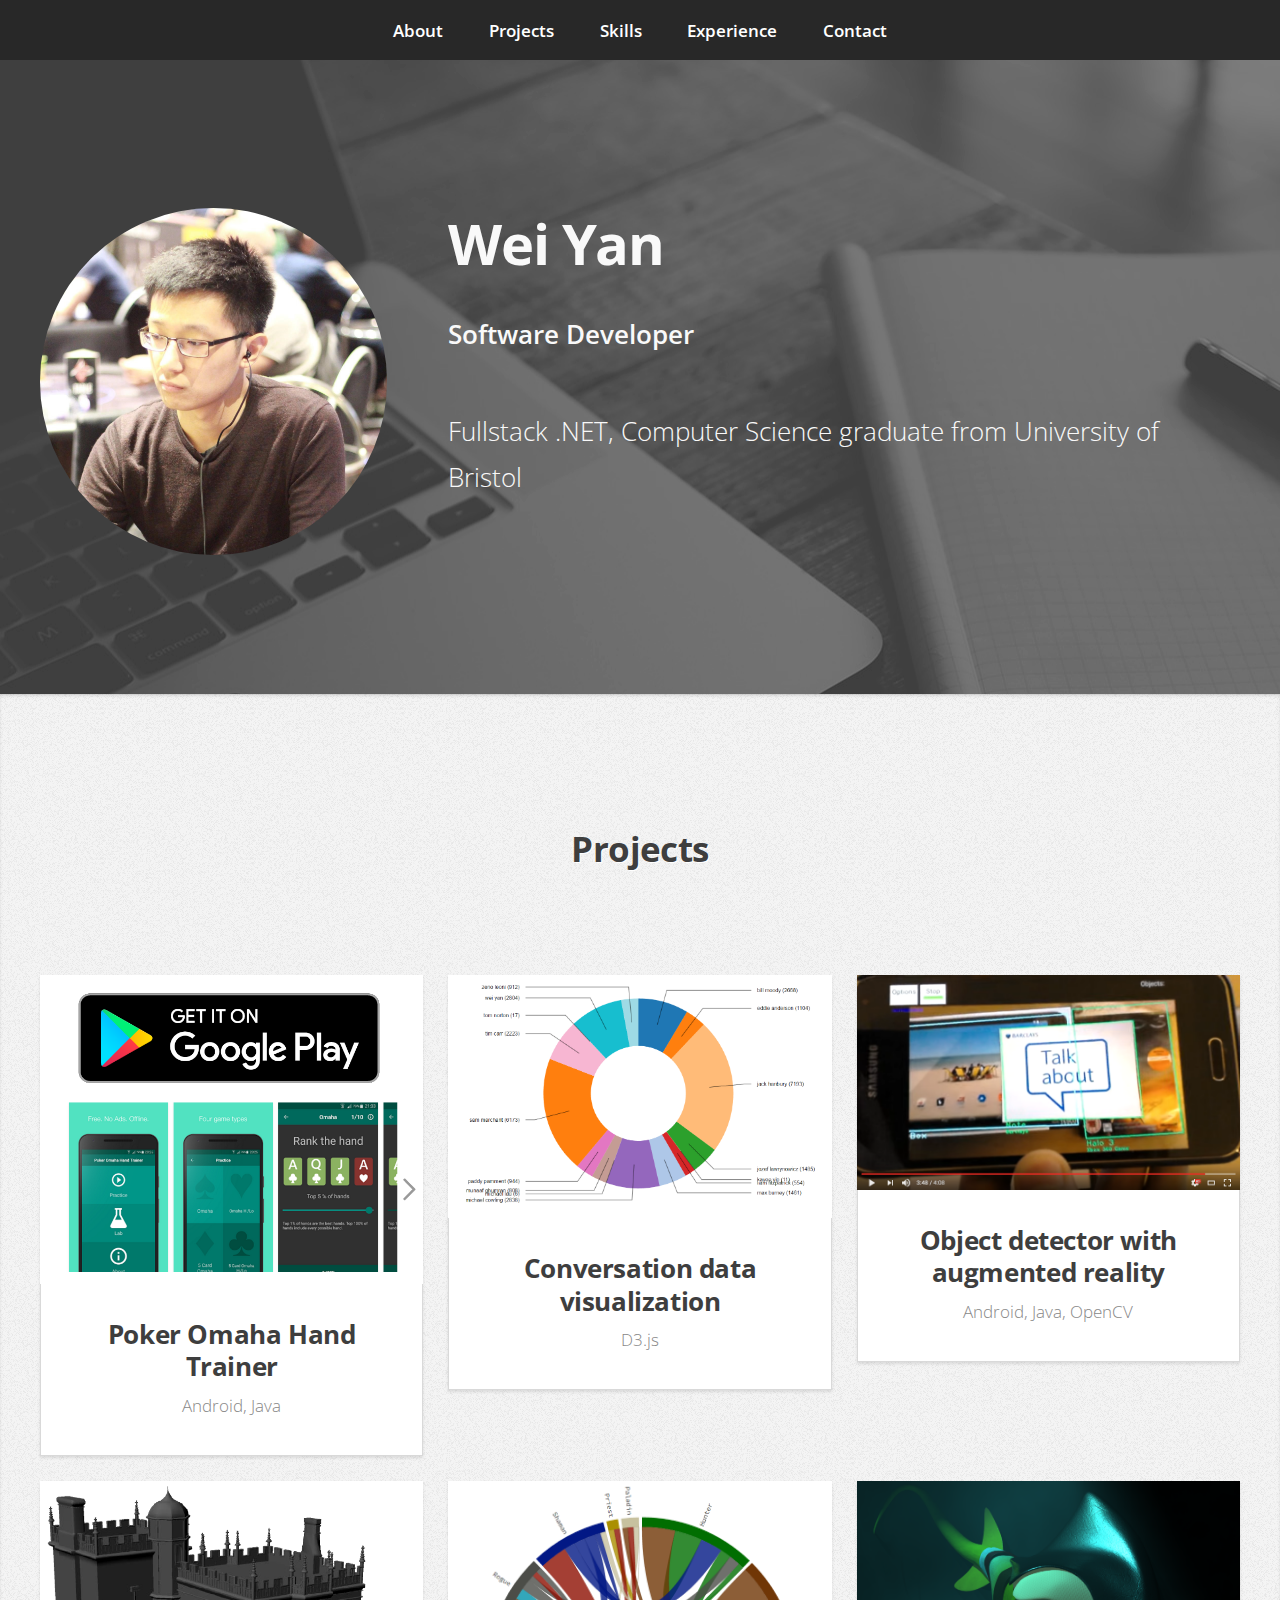
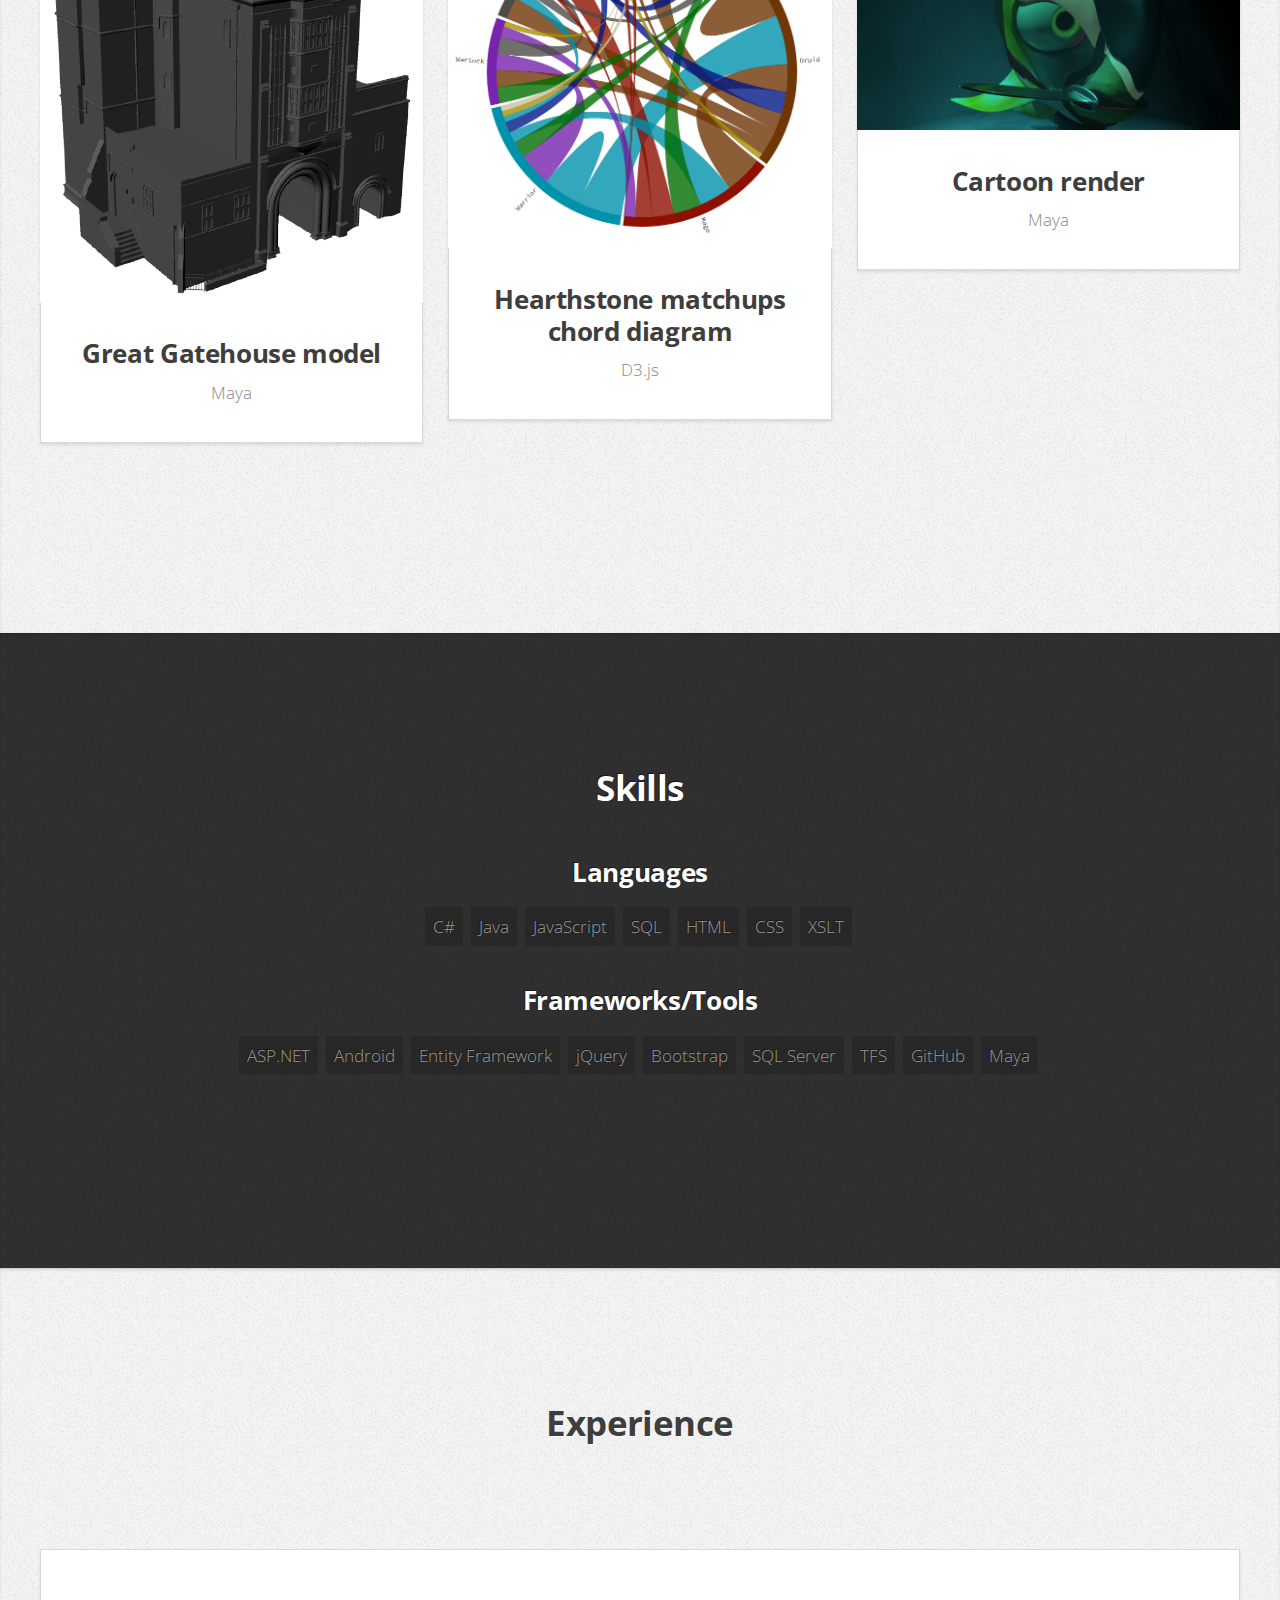
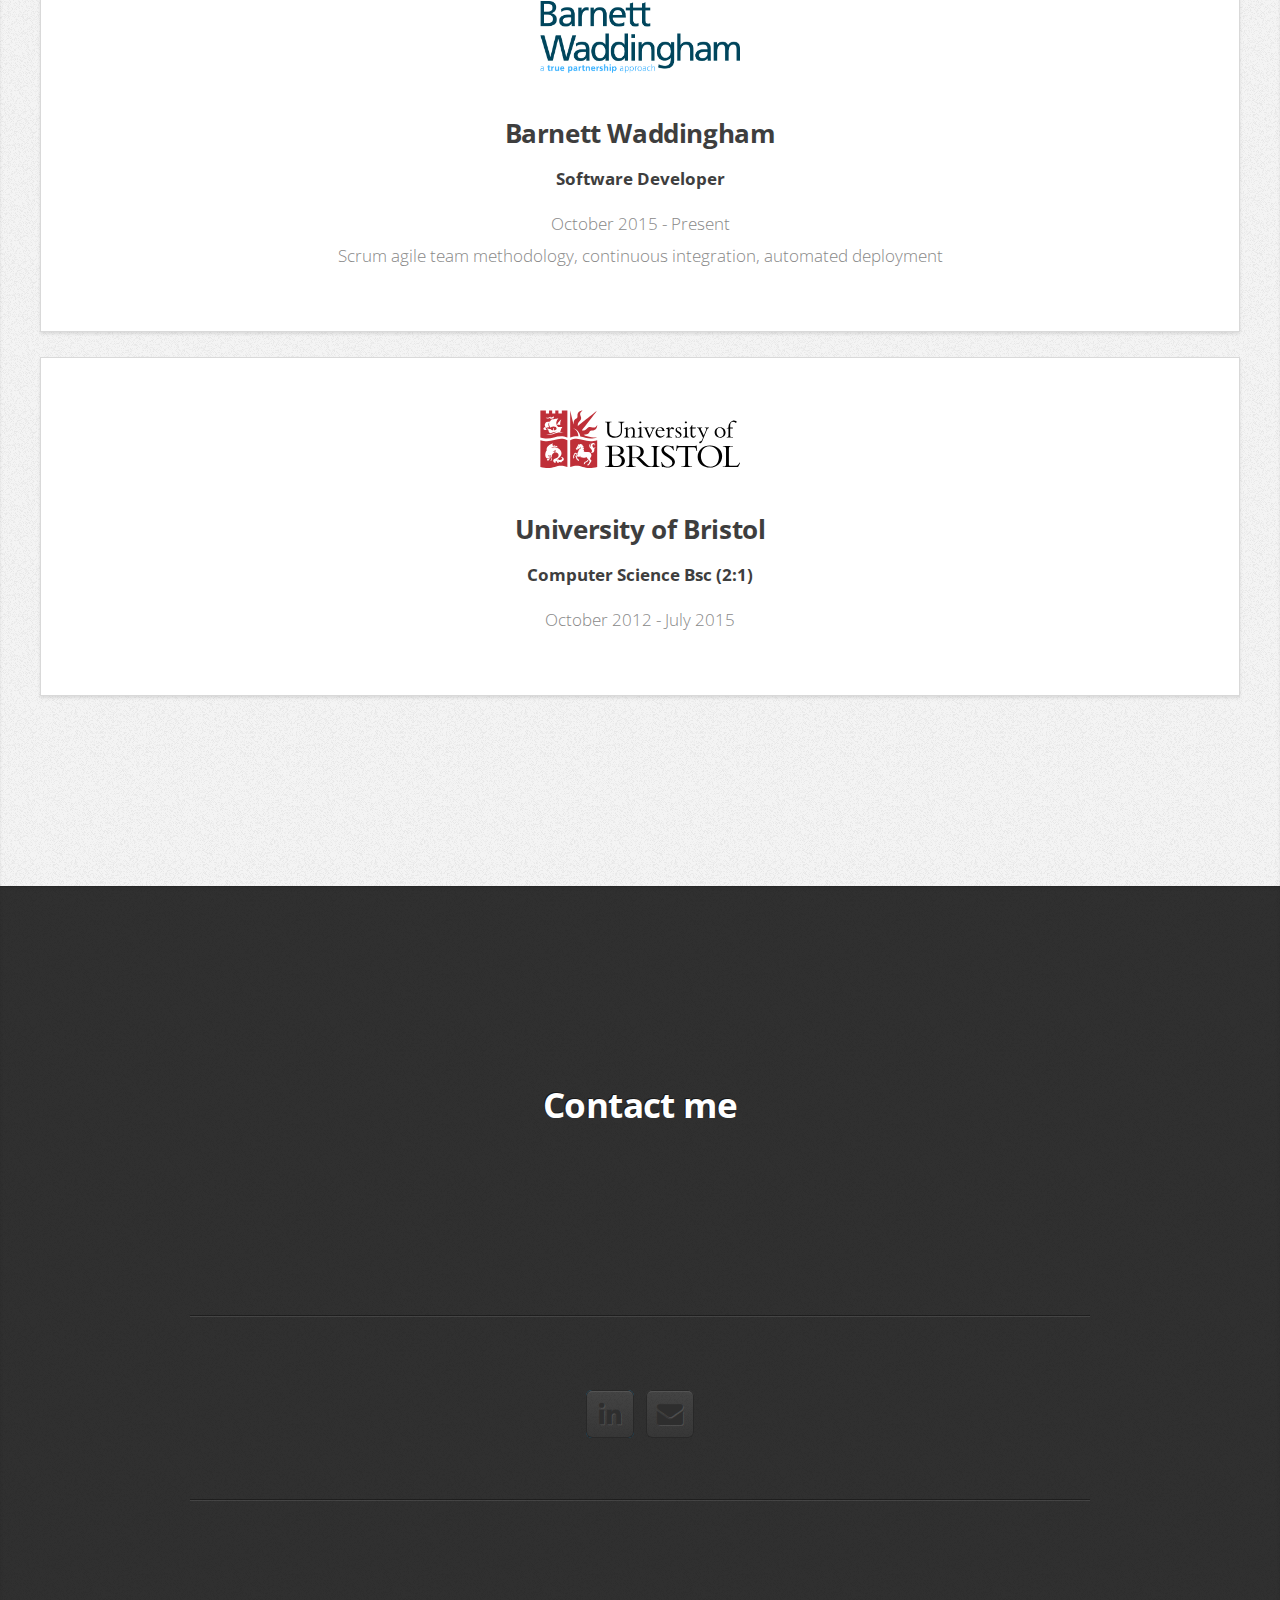
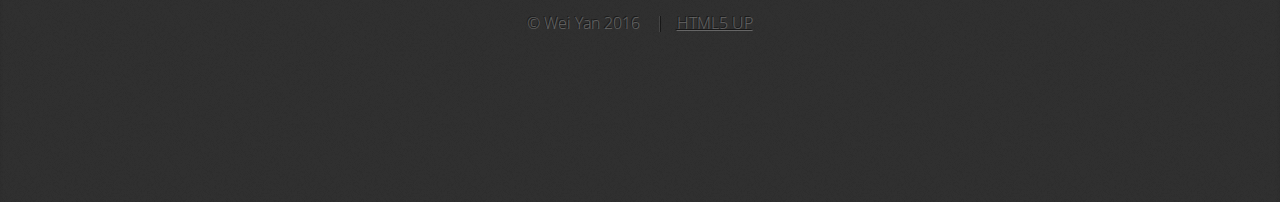
==== index.html @ c10527ca "hearthstone mu page changed" ====
<!DOCTYPE HTML>
<html>
	<head>
		<title>Wei Yan</title>
		<meta charset="utf-8" />
		<meta name="viewport" content="width=device-width, initial-scale=1" />
		<!--[if lte IE 8]><script src="assets/js/ie/html5shiv.js"></script><![endif]-->
		<link rel="stylesheet" href="assets/css/main.css" />
		<link rel="stylesheet" href="assets/css/add.css" />
		<!--[if lte IE 8]><link rel="stylesheet" href="assets/css/ie8.css" /><![endif]-->
		<!--[if lte IE 9]><link rel="stylesheet" href="assets/css/ie9.css" /><![endif]-->
		<script type="text/javascript">
			(function(i,s,o,g,r,a,m){i['GoogleAnalyticsObject']=r;i[r]=i[r]||function(){
			(i[r].q=i[r].q||[]).push(arguments)},i[r].l=1*new Date();a=s.createElement(o),
			m=s.getElementsByTagName(o)[0];a.async=1;a.src=g;m.parentNode.insertBefore(a,m)
			})(window,document,'script','https://www.google-analytics.com/analytics.js','ga');
			ga('create', 'UA-84431506-1', 'auto');
			ga('send', 'pageview');
		</script>
	</head>
	<body>

		<!-- Nav -->
			<nav id="nav">
				<ul class="container">
					<li><a href="#top">About</a></li>
					<li><a href="#projects">Projects</a></li>
					<li><a href="#skills">Skills</a></li>
					<li><a href="#experience">Experience</a></li>
					<li><a href="#contact">Contact</a></li>
				</ul>
			</nav>

		<!-- Home -->
			<div class="wrapper style1 first">
				<article class="container" id="top">
					<div class="row">
						<div class="4u 12u(mobile)">
							<span class="image fit"><img src="images/me.jpg" alt=""></span>
						</div>
						<div class="8u 12u(mobile)">
							<header>
								<h1 style="color:#f9f9f9 !important"><strong>Wei Yan</strong></h1>
							</header>
							<p><strong>Software Developer</strong></p>
							<p>Fullstack .NET, Computer Science graduate from University of Bristol</p>
						</div>
					</div>
				</article>
			</div>

		<!-- Portfolio -->
			<div class="wrapper style3">
				<article id="projects">
					<header>
						<h2>Projects</h2>
						<br>
						<p></p>
					</header>
					<div class="container">
						<div class="row">
							<div class="4u 12u(mobile)">
								<article class="box style2">
									<a href="https://play.google.com/store/apps/details?id=uk.co.weiyan.pokeromahatrainer" class="image featured"><img src="images/play.png" alt="" /></a>
									<h3><a href="#">Poker Omaha Hand Trainer</a></h3>
									<p>Android, Java</p>
								</article>
							</div>
							<div class="4u 12u(mobile)">
								<article class="box style2">
									<a href="http://weiyan.co.uk/projects/conversation" class="image featured"><img src="images/donut.png" alt="" /></a>
									<h3><a href="#">Conversation data visualization</a></h3>
									<p>D3.js</p>
								</article>
							</div>
							<div class="4u 12u(mobile)">
								<article class="box style2">
									<a href="https://www.youtube.com/watch?v=ePcorza4ekE" class="image featured"><img src="images/vid.png" alt="" /></a>
									<h3><a href="#">Object detector with augmented reality</a></h3>
									<p>Android, Java, OpenCV</p>
								</article>
							</div>
						</div>
						<div class="row">
							<div class="4u 12u(mobile)">
								<article class="box style2">
									<a href="" class="image featured"><img src="images/building.png" alt="" /></a>
									<h3><a href="#">Great Gatehouse model</a></h3>
									<p>Maya</p>
								</article>
							</div>
							<div class="4u 12u(mobile)">
								<article class="box style2">
									<a href="http://weiyan.co.uk/projects/hearthstone" class="image featured"><img src="images/hs.png" alt="" /></a>
									<h3><a href="#">Hearthstone matchups chord diagram</a></h3>
									<p>D3.js</p>
								</article>
							</div>
							<div class="4u 12u(mobile)">
								<article class="box style2">
									<a href="" class="image featured"><img src="images/cartoon.png" alt="" /></a>
									<h3><a href="#">Cartoon render</a></h3>
									<p>Maya</p>
								</article>
							</div>
						</div>
					</div>
					<footer>
						<!-- <p>Lorem ipsum dolor sit sapien vestibulum ipsum primis?</p> -->
						<!-- <a href="#contact" class="button big scrolly">Get in touch with me</a> -->
					</footer>
				</article>
			</div>

			<div class="wrapper style4">
				<article id="skills">
					<header>
						<h2>Skills</h2>
						<p></p>
					</header>
					<div class="container" id="skills">
						<h3>Languages</h3>
						<ul class="skill-item">
							<li>C#</li>
							<li>Java</li>
							<li>JavaScript</li>
							<li>SQL</li>							
							<li>HTML</li>
							<li>CSS</li>
							<li>XSLT</li>
						</ul>
						<h3>Frameworks/Tools</h3>
						<ul class="skill-item">
							<li>ASP.NET</li>
							<li>Android</li>
							<li>Entity Framework</li>
							<li>jQuery</li>
							<li>Bootstrap</li>
							<li>SQL Server</li>
							<li>TFS</li>
							<li>GitHub</li>
							<li>Maya</li>
						</ul>
					</div>
					<footer>
						<!-- <p>Lorem ipsum dolor sit sapien vestibulum ipsum primis?</p> -->
						<!-- <a href="#portfolio" class="button big scrolly">See some of my recent work</a> -->
					</footer>
				</article>
			</div>

		<!-- Work -->
			<div class="wrapper style3">
				<article id="experience">
					<header>
						<h2>Experience</h2>
						<br>
						<p></p>
					</header>
					<div class="container" id="work">

						<div class="row">
							<div class="12u 12u(mobile)">
								<section class="box style1">
									<span class="image" style="width:200px">
									<img src="images/bw.jpg" alt="">
									</span>
									<p/>
									<h3>Barnett Waddingham</h3>
									<h4>Software Developer</h4>
									<h5></h5>
									<p>
										October 2015 - Present
										<br>
										Scrum agile team methodology, continuous integration, automated deployment
									</p>
								</section>
							</div>
							<div class="12u 12u(mobile)">
								<section class="box style1">
									<span class="image" style="width:200px">
									<img src="images/logo-uob.svg" alt="">
									</span>
									<p/>
									<h3>University of Bristol</h3>
									<h4>Computer Science Bsc (2:1)</h4>
									<h5></h5>
									<p>
										October 2012 - July 2015
									</p>
								</section>
							</div>
						</div>
					</div>
					<footer>
						<!-- <p>Lorem ipsum dolor sit sapien vestibulum ipsum primis?</p> -->
						<!-- <a href="#portfolio" class="button big scrolly">See some of my recent work</a> -->
					</footer>
				</article>
			</div>

		<!-- Contact -->
			<div class="wrapper style4">
				<article id="contact" class="container 75%">
					<header>
						<br>
						<br>
						<h2>Contact me</h2>
						<p></p>
						<br>
						<br>
					</header>
					<div>
						<!-- <div class="row">
							<div class="12u">
								<form method="post" action="#">
									<div>
										<div class="row">
											<div class="6u 12u(mobile)">
												<input type="text" name="name" id="name" placeholder="Name" />
											</div>
											<div class="6u 12u(mobile)">
												<input type="text" name="email" id="email" placeholder="Email" />
											</div>
										</div>
										<div class="row">
											<div class="12u">
												<input type="text" name="subject" id="subject" placeholder="Subject" />
											</div>
										</div>
										<div class="row">
											<div class="12u">
												<textarea name="message" id="message" placeholder="Message"></textarea>
											</div>
										</div>
										<div class="row 200%">
											<div class="12u">
												<ul class="actions">
													<li><input type="submit" value="Send Message" /></li>
													<li><input type="reset" value="Clear Form" class="alt" /></li>
												</ul>
											</div>
										</div>
									</div>
								</form>
							</div>
						</div> -->
						<div class="row">
							<div class="12u">
								<hr />
								<ul class="social">
									<!-- <li><a href="#" class="icon fa-twitter"><span class="label">Twitter</span></a></li> -->
									<!-- <li><a href="#" class="icon fa-facebook"><span class="label">Facebook</span></a></li> -->
									<!-- <li><a href="#" class="icon fa-dribbble"><span class="label">Dribbble</span></a></li> -->
									<li><a href="https://www.linkedin.com/in/weiyanuk" class="icon fa-linkedin"><span class="label">LinkedIn</span></a></li>
									<li><a href="mailto:weiyan94@gmail.com" class="icon fa-envelope"><span class="label">Email</span></a></li>
									<!-- <li><a href="#" class="icon fa-tumblr"><span class="label">Tumblr</span></a></li> -->
									<!-- <li><a href="#" class="icon fa-google-plus"><span class="label">Google+</span></a></li> -->
									<!-- <li><a href="#" class="icon fa-github"><span class="label">Github</span></a></li> -->
									<!--
									<li><a href="#" class="icon fa-rss"><span>RSS</span></a></li>
									<li><a href="#" class="icon fa-instagram"><span>Instagram</span></a></li>
									<li><a href="#" class="icon fa-foursquare"><span>Foursquare</span></a></li>
									<li><a href="#" class="icon fa-skype"><span>Skype</span></a></li>
									<li><a href="#" class="icon fa-soundcloud"><span>Soundcloud</span></a></li>
									<li><a href="#" class="icon fa-youtube"><span>YouTube</span></a></li>
									<li><a href="#" class="icon fa-blogger"><span>Blogger</span></a></li>
									<li><a href="#" class="icon fa-flickr"><span>Flickr</span></a></li>
									<li><a href="#" class="icon fa-vimeo"><span>Vimeo</span></a></li>
									-->
								</ul>
								<hr />
							</div>
						</div>
					</div>
					<footer>
						<ul id="copyright">
							<li>&copy; Wei Yan 2016</li>
							<li><a href="http://html5up.net">HTML5 UP</a></li>
						</ul>
					</footer>
				</article>
			</div>

		<!-- Scripts -->
			<script src="assets/js/jquery.min.js"></script>
			<script src="assets/js/jquery.scrolly.min.js"></script>
			<script src="assets/js/skel.min.js"></script>
			<script src="assets/js/skel-viewport.min.js"></script>
			<script src="assets/js/util.js"></script>
			<!--[if lte IE 8]><script src="assets/js/ie/respond.min.js"></script><![endif]-->
			<script src="assets/js/main.js"></script>

	</body>
</html>
---- assets/css/main.css ----
@import url("https://fonts.googleapis.com/css?family=Open+Sans:300,300italic,600,600italic,700");
@import url("font-awesome.min.css");

/*
	Miniport by HTML5 UP
	html5up.net | @ajlkn
	Free for personal and commercial use under the CCA 3.0 license (html5up.net/license)
*/

/* Reset */

	html, body, div, span, applet, object, iframe, h1, h2, h3, h4, h5, h6, p, blockquote, pre, a, abbr, acronym, address, big, cite, code, del, dfn, em, img, ins, kbd, q, s, samp, small, strike, strong, sub, sup, tt, var, b, u, i, center, dl, dt, dd, ol, ul, li, fieldset, form, label, legend, table, caption, tbody, tfoot, thead, tr, th, td, article, aside, canvas, details, embed, figure, figcaption, footer, header, hgroup, menu, nav, output, ruby, section, summary, time, mark, audio, video {
		margin: 0;
		padding: 0;
		border: 0;
		font-size: 100%;
		font: inherit;
		vertical-align: baseline;
	}

	article, aside, details, figcaption, figure, footer, header, hgroup, menu, nav, section {
		display: block;
	}

	body {
		line-height: 1;
	}

	ol, ul {
		list-style: none;
	}

	blockquote, q {
		quotes: none;
	}

	blockquote:before, blockquote:after, q:before, q:after {
		content: '';
		content: none;
	}

	table {
		border-collapse: collapse;
		border-spacing: 0;
	}

	body {
		-webkit-text-size-adjust: none;
	}

/* Box Model */

	*, *:before, *:after {
		-moz-box-sizing: border-box;
		-webkit-box-sizing: border-box;
		box-sizing: border-box;
	}

/* Containers */

	.container {
		margin-left: auto;
		margin-right: auto;
	}

	.container.\31 25\25 {
		width: 100%;
		max-width: 1200px;
		min-width: 960px;
	}

	.container.\37 5\25 {
		width: 720px;
	}

	.container.\35 0\25 {
		width: 480px;
	}

	.container.\32 5\25 {
		width: 240px;
	}

	.container {
		width: 960px;
	}

	@media screen and (min-width: 737px) {

		.container.\31 25\25 {
			width: 100%;
			max-width: 1500px;
			min-width: 1200px;
		}

		.container.\37 5\25 {
			width: 900px;
		}

		.container.\35 0\25 {
			width: 600px;
		}

		.container.\32 5\25 {
			width: 300px;
		}

		.container {
			width: 1200px;
		}

	}

	@media screen and (min-width: 737px) and (max-width: 1200px) {

		.container.\31 25\25 {
			width: 100%;
			max-width: 1200px;
			min-width: 960px;
		}

		.container.\37 5\25 {
			width: 720px;
		}

		.container.\35 0\25 {
			width: 480px;
		}

		.container.\32 5\25 {
			width: 240px;
		}

		.container {
			width: 960px;
		}

	}

	@media screen and (max-width: 736px) {

		.container.\31 25\25 {
			width: 100%;
			max-width: 125%;
			min-width: 100%;
		}

		.container.\37 5\25 {
			width: 75%;
		}

		.container.\35 0\25 {
			width: 50%;
		}

		.container.\32 5\25 {
			width: 25%;
		}

		.container {
			width: 100% !important;
		}

	}

/* Grid */

	.row {
		border-bottom: solid 1px transparent;
		-moz-box-sizing: border-box;
		-webkit-box-sizing: border-box;
		box-sizing: border-box;
	}

	.row > * {
		float: left;
		-moz-box-sizing: border-box;
		-webkit-box-sizing: border-box;
		box-sizing: border-box;
	}

	.row:after, .row:before {
		content: '';
		display: block;
		clear: both;
		height: 0;
	}

	.row.uniform > * > :first-child {
		margin-top: 0;
	}

	.row.uniform > * > :last-child {
		margin-bottom: 0;
	}

	.row.\30 \25 > * {
		padding: 0 0 0 0px;
	}

	.row.\30 \25 {
		margin: 0 0 -1px 0px;
	}

	.row.uniform.\30 \25 > * {
		padding: 0px 0 0 0px;
	}

	.row.uniform.\30 \25 {
		margin: 0px 0 -1px 0px;
	}

	.row > * {
		padding: 0 0 0 40px;
	}

	.row {
		margin: 0 0 -1px -40px;
	}

	.row.uniform > * {
		padding: 40px 0 0 40px;
	}

	.row.uniform {
		margin: -40px 0 -1px -40px;
	}

	.row.\32 00\25 > * {
		padding: 0 0 0 80px;
	}

	.row.\32 00\25 {
		margin: 0 0 -1px -80px;
	}

	.row.uniform.\32 00\25 > * {
		padding: 80px 0 0 80px;
	}

	.row.uniform.\32 00\25 {
		margin: -80px 0 -1px -80px;
	}

	.row.\31 50\25 > * {
		padding: 0 0 0 60px;
	}

	.row.\31 50\25 {
		margin: 0 0 -1px -60px;
	}

	.row.uniform.\31 50\25 > * {
		padding: 60px 0 0 60px;
	}

	.row.uniform.\31 50\25 {
		margin: -60px 0 -1px -60px;
	}

	.row.\35 0\25 > * {
		padding: 0 0 0 20px;
	}

	.row.\35 0\25 {
		margin: 0 0 -1px -20px;
	}

	.row.uniform.\35 0\25 > * {
		padding: 20px 0 0 20px;
	}

	.row.uniform.\35 0\25 {
		margin: -20px 0 -1px -20px;
	}

	.row.\32 5\25 > * {
		padding: 0 0 0 10px;
	}

	.row.\32 5\25 {
		margin: 0 0 -1px -10px;
	}

	.row.uniform.\32 5\25 > * {
		padding: 10px 0 0 10px;
	}

	.row.uniform.\32 5\25 {
		margin: -10px 0 -1px -10px;
	}

	.\31 2u, .\31 2u\24 {
		width: 100%;
		clear: none;
		margin-left: 0;
	}

	.\31 1u, .\31 1u\24 {
		width: 91.6666666667%;
		clear: none;
		margin-left: 0;
	}

	.\31 0u, .\31 0u\24 {
		width: 83.3333333333%;
		clear: none;
		margin-left: 0;
	}

	.\39 u, .\39 u\24 {
		width: 75%;
		clear: none;
		margin-left: 0;
	}

	.\38 u, .\38 u\24 {
		width: 66.6666666667%;
		clear: none;
		margin-left: 0;
	}

	.\37 u, .\37 u\24 {
		width: 58.3333333333%;
		clear: none;
		margin-left: 0;
	}

	.\36 u, .\36 u\24 {
		width: 50%;
		clear: none;
		margin-left: 0;
	}

	.\35 u, .\35 u\24 {
		width: 41.6666666667%;
		clear: none;
		margin-left: 0;
	}

	.\34 u, .\34 u\24 {
		width: 33.3333333333%;
		clear: none;
		margin-left: 0;
	}

	.\33 u, .\33 u\24 {
		width: 25%;
		clear: none;
		margin-left: 0;
	}

	.\32 u, .\32 u\24 {
		width: 16.6666666667%;
		clear: none;
		margin-left: 0;
	}

	.\31 u, .\31 u\24 {
		width: 8.3333333333%;
		clear: none;
		margin-left: 0;
	}

	.\31 2u\24 + *,
	.\31 1u\24 + *,
	.\31 0u\24 + *,
	.\39 u\24 + *,
	.\38 u\24 + *,
	.\37 u\24 + *,
	.\36 u\24 + *,
	.\35 u\24 + *,
	.\34 u\24 + *,
	.\33 u\24 + *,
	.\32 u\24 + *,
	.\31 u\24 + * {
		clear: left;
	}

	.\-11u {
		margin-left: 91.66667%;
	}

	.\-10u {
		margin-left: 83.33333%;
	}

	.\-9u {
		margin-left: 75%;
	}

	.\-8u {
		margin-left: 66.66667%;
	}

	.\-7u {
		margin-left: 58.33333%;
	}

	.\-6u {
		margin-left: 50%;
	}

	.\-5u {
		margin-left: 41.66667%;
	}

	.\-4u {
		margin-left: 33.33333%;
	}

	.\-3u {
		margin-left: 25%;
	}

	.\-2u {
		margin-left: 16.66667%;
	}

	.\-1u {
		margin-left: 8.33333%;
	}

	@media screen and (min-width: 737px) {

		.row > * {
			padding: 25px 0 0 25px;
		}

		.row {
			margin: -25px 0 -1px -25px;
		}

		.row.uniform > * {
			padding: 25px 0 0 25px;
		}

		.row.uniform {
			margin: -25px 0 -1px -25px;
		}

		.row.\32 00\25 > * {
			padding: 50px 0 0 50px;
		}

		.row.\32 00\25 {
			margin: -50px 0 -1px -50px;
		}

		.row.uniform.\32 00\25 > * {
			padding: 50px 0 0 50px;
		}

		.row.uniform.\32 00\25 {
			margin: -50px 0 -1px -50px;
		}

		.row.\31 50\25 > * {
			padding: 37.5px 0 0 37.5px;
		}

		.row.\31 50\25 {
			margin: -37.5px 0 -1px -37.5px;
		}

		.row.uniform.\31 50\25 > * {
			padding: 37.5px 0 0 37.5px;
		}

		.row.uniform.\31 50\25 {
			margin: -37.5px 0 -1px -37.5px;
		}

		.row.\35 0\25 > * {
			padding: 12.5px 0 0 12.5px;
		}

		.row.\35 0\25 {
			margin: -12.5px 0 -1px -12.5px;
		}

		.row.uniform.\35 0\25 > * {
			padding: 12.5px 0 0 12.5px;
		}

		.row.uniform.\35 0\25 {
			margin: -12.5px 0 -1px -12.5px;
		}

		.row.\32 5\25 > * {
			padding: 6.25px 0 0 6.25px;
		}

		.row.\32 5\25 {
			margin: -6.25px 0 -1px -6.25px;
		}

		.row.uniform.\32 5\25 > * {
			padding: 6.25px 0 0 6.25px;
		}

		.row.uniform.\32 5\25 {
			margin: -6.25px 0 -1px -6.25px;
		}

		.\31 2u\28desktop\29, .\31 2u\24\28desktop\29 {
			width: 100%;
			clear: none;
			margin-left: 0;
		}

		.\31 1u\28desktop\29, .\31 1u\24\28desktop\29 {
			width: 91.6666666667%;
			clear: none;
			margin-left: 0;
		}

		.\31 0u\28desktop\29, .\31 0u\24\28desktop\29 {
			width: 83.3333333333%;
			clear: none;
			margin-left: 0;
		}

		.\39 u\28desktop\29, .\39 u\24\28desktop\29 {
			width: 75%;
			clear: none;
			margin-left: 0;
		}

		.\38 u\28desktop\29, .\38 u\24\28desktop\29 {
			width: 66.6666666667%;
			clear: none;
			margin-left: 0;
		}

		.\37 u\28desktop\29, .\37 u\24\28desktop\29 {
			width: 58.3333333333%;
			clear: none;
			margin-left: 0;
		}

		.\36 u\28desktop\29, .\36 u\24\28desktop\29 {
			width: 50%;
			clear: none;
			margin-left: 0;
		}

		.\35 u\28desktop\29, .\35 u\24\28desktop\29 {
			width: 41.6666666667%;
			clear: none;
			margin-left: 0;
		}

		.\34 u\28desktop\29, .\34 u\24\28desktop\29 {
			width: 33.3333333333%;
			clear: none;
			margin-left: 0;
		}

		.\33 u\28desktop\29, .\33 u\24\28desktop\29 {
			width: 25%;
			clear: none;
			margin-left: 0;
		}

		.\32 u\28desktop\29, .\32 u\24\28desktop\29 {
			width: 16.6666666667%;
			clear: none;
			margin-left: 0;
		}

		.\31 u\28desktop\29, .\31 u\24\28desktop\29 {
			width: 8.3333333333%;
			clear: none;
			margin-left: 0;
		}

		.\31 2u\24\28desktop\29 + *,
		.\31 1u\24\28desktop\29 + *,
		.\31 0u\24\28desktop\29 + *,
		.\39 u\24\28desktop\29 + *,
		.\38 u\24\28desktop\29 + *,
		.\37 u\24\28desktop\29 + *,
		.\36 u\24\28desktop\29 + *,
		.\35 u\24\28desktop\29 + *,
		.\34 u\24\28desktop\29 + *,
		.\33 u\24\28desktop\29 + *,
		.\32 u\24\28desktop\29 + *,
		.\31 u\24\28desktop\29 + * {
			clear: left;
		}

		.\-11u\28desktop\29 {
			margin-left: 91.66667%;
		}

		.\-10u\28desktop\29 {
			margin-left: 83.33333%;
		}

		.\-9u\28desktop\29 {
			margin-left: 75%;
		}

		.\-8u\28desktop\29 {
			margin-left: 66.66667%;
		}

		.\-7u\28desktop\29 {
			margin-left: 58.33333%;
		}

		.\-6u\28desktop\29 {
			margin-left: 50%;
		}

		.\-5u\28desktop\29 {
			margin-left: 41.66667%;
		}

		.\-4u\28desktop\29 {
			margin-left: 33.33333%;
		}

		.\-3u\28desktop\29 {
			margin-left: 25%;
		}

		.\-2u\28desktop\29 {
			margin-left: 16.66667%;
		}

		.\-1u\28desktop\29 {
			margin-left: 8.33333%;
		}

	}

	@media screen and (min-width: 737px) and (max-width: 1200px) {

		.row > * {
			padding: 25px 0 0 25px;
		}

		.row {
			margin: -25px 0 -1px -25px;
		}

		.row.uniform > * {
			padding: 25px 0 0 25px;
		}

		.row.uniform {
			margin: -25px 0 -1px -25px;
		}

		.row.\32 00\25 > * {
			padding: 50px 0 0 50px;
		}

		.row.\32 00\25 {
			margin: -50px 0 -1px -50px;
		}

		.row.uniform.\32 00\25 > * {
			padding: 50px 0 0 50px;
		}

		.row.uniform.\32 00\25 {
			margin: -50px 0 -1px -50px;
		}

		.row.\31 50\25 > * {
			padding: 37.5px 0 0 37.5px;
		}

		.row.\31 50\25 {
			margin: -37.5px 0 -1px -37.5px;
		}

		.row.uniform.\31 50\25 > * {
			padding: 37.5px 0 0 37.5px;
		}

		.row.uniform.\31 50\25 {
			margin: -37.5px 0 -1px -37.5px;
		}

		.row.\35 0\25 > * {
			padding: 12.5px 0 0 12.5px;
		}

		.row.\35 0\25 {
			margin: -12.5px 0 -1px -12.5px;
		}

		.row.uniform.\35 0\25 > * {
			padding: 12.5px 0 0 12.5px;
		}

		.row.uniform.\35 0\25 {
			margin: -12.5px 0 -1px -12.5px;
		}

		.row.\32 5\25 > * {
			padding: 6.25px 0 0 6.25px;
		}

		.row.\32 5\25 {
			margin: -6.25px 0 -1px -6.25px;
		}

		.row.uniform.\32 5\25 > * {
			padding: 6.25px 0 0 6.25px;
		}

		.row.uniform.\32 5\25 {
			margin: -6.25px 0 -1px -6.25px;
		}

		.\31 2u\28tablet\29, .\31 2u\24\28tablet\29 {
			width: 100%;
			clear: none;
			margin-left: 0;
		}

		.\31 1u\28tablet\29, .\31 1u\24\28tablet\29 {
			width: 91.6666666667%;
			clear: none;
			margin-left: 0;
		}

		.\31 0u\28tablet\29, .\31 0u\24\28tablet\29 {
			width: 83.3333333333%;
			clear: none;
			margin-left: 0;
		}

		.\39 u\28tablet\29, .\39 u\24\28tablet\29 {
			width: 75%;
			clear: none;
			margin-left: 0;
		}

		.\38 u\28tablet\29, .\38 u\24\28tablet\29 {
			width: 66.6666666667%;
			clear: none;
			margin-left: 0;
		}

		.\37 u\28tablet\29, .\37 u\24\28tablet\29 {
			width: 58.3333333333%;
			clear: none;
			margin-left: 0;
		}

		.\36 u\28tablet\29, .\36 u\24\28tablet\29 {
			width: 50%;
			clear: none;
			margin-left: 0;
		}

		.\35 u\28tablet\29, .\35 u\24\28tablet\29 {
			width: 41.6666666667%;
			clear: none;
			margin-left: 0;
		}

		.\34 u\28tablet\29, .\34 u\24\28tablet\29 {
			width: 33.3333333333%;
			clear: none;
			margin-left: 0;
		}

		.\33 u\28tablet\29, .\33 u\24\28tablet\29 {
			width: 25%;
			clear: none;
			margin-left: 0;
		}

		.\32 u\28tablet\29, .\32 u\24\28tablet\29 {
			width: 16.6666666667%;
			clear: none;
			margin-left: 0;
		}

		.\31 u\28tablet\29, .\31 u\24\28tablet\29 {
			width: 8.3333333333%;
			clear: none;
			margin-left: 0;
		}

		.\31 2u\24\28tablet\29 + *,
		.\31 1u\24\28tablet\29 + *,
		.\31 0u\24\28tablet\29 + *,
		.\39 u\24\28tablet\29 + *,
		.\38 u\24\28tablet\29 + *,
		.\37 u\24\28tablet\29 + *,
		.\36 u\24\28tablet\29 + *,
		.\35 u\24\28tablet\29 + *,
		.\34 u\24\28tablet\29 + *,
		.\33 u\24\28tablet\29 + *,
		.\32 u\24\28tablet\29 + *,
		.\31 u\24\28tablet\29 + * {
			clear: left;
		}

		.\-11u\28tablet\29 {
			margin-left: 91.66667%;
		}

		.\-10u\28tablet\29 {
			margin-left: 83.33333%;
		}

		.\-9u\28tablet\29 {
			margin-left: 75%;
		}

		.\-8u\28tablet\29 {
			margin-left: 66.66667%;
		}

		.\-7u\28tablet\29 {
			margin-left: 58.33333%;
		}

		.\-6u\28tablet\29 {
			margin-left: 50%;
		}

		.\-5u\28tablet\29 {
			margin-left: 41.66667%;
		}

		.\-4u\28tablet\29 {
			margin-left: 33.33333%;
		}

		.\-3u\28tablet\29 {
			margin-left: 25%;
		}

		.\-2u\28tablet\29 {
			margin-left: 16.66667%;
		}

		.\-1u\28tablet\29 {
			margin-left: 8.33333%;
		}

	}

	@media screen and (max-width: 736px) {

		.row > * {
			padding: 15px 0 0 15px;
		}

		.row {
			margin: -15px 0 -1px -15px;
		}

		.row.uniform > * {
			padding: 15px 0 0 15px;
		}

		.row.uniform {
			margin: -15px 0 -1px -15px;
		}

		.row.\32 00\25 > * {
			padding: 30px 0 0 30px;
		}

		.row.\32 00\25 {
			margin: -30px 0 -1px -30px;
		}

		.row.uniform.\32 00\25 > * {
			padding: 30px 0 0 30px;
		}

		.row.uniform.\32 00\25 {
			margin: -30px 0 -1px -30px;
		}

		.row.\31 50\25 > * {
			padding: 22.5px 0 0 22.5px;
		}

		.row.\31 50\25 {
			margin: -22.5px 0 -1px -22.5px;
		}

		.row.uniform.\31 50\25 > * {
			padding: 22.5px 0 0 22.5px;
		}

		.row.uniform.\31 50\25 {
			margin: -22.5px 0 -1px -22.5px;
		}

		.row.\35 0\25 > * {
			padding: 7.5px 0 0 7.5px;
		}

		.row.\35 0\25 {
			margin: -7.5px 0 -1px -7.5px;
		}

		.row.uniform.\35 0\25 > * {
			padding: 7.5px 0 0 7.5px;
		}

		.row.uniform.\35 0\25 {
			margin: -7.5px 0 -1px -7.5px;
		}

		.row.\32 5\25 > * {
			padding: 3.75px 0 0 3.75px;
		}

		.row.\32 5\25 {
			margin: -3.75px 0 -1px -3.75px;
		}

		.row.uniform.\32 5\25 > * {
			padding: 3.75px 0 0 3.75px;
		}

		.row.uniform.\32 5\25 {
			margin: -3.75px 0 -1px -3.75px;
		}

		.\31 2u\28mobile\29, .\31 2u\24\28mobile\29 {
			width: 100%;
			clear: none;
			margin-left: 0;
		}

		.\31 1u\28mobile\29, .\31 1u\24\28mobile\29 {
			width: 91.6666666667%;
			clear: none;
			margin-left: 0;
		}

		.\31 0u\28mobile\29, .\31 0u\24\28mobile\29 {
			width: 83.3333333333%;
			clear: none;
			margin-left: 0;
		}

		.\39 u\28mobile\29, .\39 u\24\28mobile\29 {
			width: 75%;
			clear: none;
			margin-left: 0;
		}

		.\38 u\28mobile\29, .\38 u\24\28mobile\29 {
			width: 66.6666666667%;
			clear: none;
			margin-left: 0;
		}

		.\37 u\28mobile\29, .\37 u\24\28mobile\29 {
			width: 58.3333333333%;
			clear: none;
			margin-left: 0;
		}

		.\36 u\28mobile\29, .\36 u\24\28mobile\29 {
			width: 50%;
			clear: none;
			margin-left: 0;
		}

		.\35 u\28mobile\29, .\35 u\24\28mobile\29 {
			width: 41.6666666667%;
			clear: none;
			margin-left: 0;
		}

		.\34 u\28mobile\29, .\34 u\24\28mobile\29 {
			width: 33.3333333333%;
			clear: none;
			margin-left: 0;
		}

		.\33 u\28mobile\29, .\33 u\24\28mobile\29 {
			width: 25%;
			clear: none;
			margin-left: 0;
		}

		.\32 u\28mobile\29, .\32 u\24\28mobile\29 {
			width: 16.6666666667%;
			clear: none;
			margin-left: 0;
		}

		.\31 u\28mobile\29, .\31 u\24\28mobile\29 {
			width: 8.3333333333%;
			clear: none;
			margin-left: 0;
		}

		.\31 2u\24\28mobile\29 + *,
		.\31 1u\24\28mobile\29 + *,
		.\31 0u\24\28mobile\29 + *,
		.\39 u\24\28mobile\29 + *,
		.\38 u\24\28mobile\29 + *,
		.\37 u\24\28mobile\29 + *,
		.\36 u\24\28mobile\29 + *,
		.\35 u\24\28mobile\29 + *,
		.\34 u\24\28mobile\29 + *,
		.\33 u\24\28mobile\29 + *,
		.\32 u\24\28mobile\29 + *,
		.\31 u\24\28mobile\29 + * {
			clear: left;
		}

		.\-11u\28mobile\29 {
			margin-left: 91.66667%;
		}

		.\-10u\28mobile\29 {
			margin-left: 83.33333%;
		}

		.\-9u\28mobile\29 {
			margin-left: 75%;
		}

		.\-8u\28mobile\29 {
			margin-left: 66.66667%;
		}

		.\-7u\28mobile\29 {
			margin-left: 58.33333%;
		}

		.\-6u\28mobile\29 {
			margin-left: 50%;
		}

		.\-5u\28mobile\29 {
			margin-left: 41.66667%;
		}

		.\-4u\28mobile\29 {
			margin-left: 33.33333%;
		}

		.\-3u\28mobile\29 {
			margin-left: 25%;
		}

		.\-2u\28mobile\29 {
			margin-left: 16.66667%;
		}

		.\-1u\28mobile\29 {
			margin-left: 8.33333%;
		}

	}

/* Basic */

	body, input, textarea, select {
		font-family: 'Open Sans', sans-serif;
		line-height: 1.85em;
		color: #888;
		font-weight: 300;
	}

		body.is-loading *, input.is-loading *, textarea.is-loading *, select.is-loading * {
			-moz-transition: none !important;
			-webkit-transition: none !important;
			-ms-transition: none !important;
			transition: none !important;
			-moz-animation: none !important;
			-webkit-animation: none !important;
			-ms-animation: none !important;
			animation: none !important;
		}

	a {
		-moz-transition: color .2s ease-in-out;
		-webkit-transition: color .2s ease-in-out;
		-ms-transition: color .2s ease-in-out;
		transition: color .2s ease-in-out;
		color: #43B3E0;
		text-decoration: underline;
	}

		a:hover {
			color: #43bff0 !important;
		}

		a img {
			border: 0;
		}

	b, strong {
		font-weight: 600;
		color: #3e3e3e;
	}

	i, em {
		font-style: italic;
	}

	sub {
		position: relative;
		top: 0.5em;
		font-size: 0.8em;
	}

	sup {
		position: relative;
		top: -0.5em;
		font-size: 0.8em;
	}

	blockquote {
		border-left: solid 0.75em #eee;
		padding: 1em 0 1em 1.5em;
		font-style: italic;
	}

	h1, h2, h3, h4, h5, h6 {
		color: #3e3e3e;
	}

	h1 a, h2 a, h3 a, h4 a, h5 a, h6 a {
		text-decoration: none;
		color: inherit;
	}

	h2, h3, h4, h5, h6 {
		font-weight: 700;
	}

	h1 {
		font-weight: 300;
	}

		h1 strong {
			font-weight: 700;
		}

	em, i {
		font-style: italic;
	}

	br.clear {
		clear: both;
	}

	hr {
		border: 0;
		border-top: solid 1px #444;
		border-top-color: rgba(0, 0, 0, 0.35);
		box-shadow: 0px 1px 0px 0px rgba(255, 255, 255, 0.1);
		height: 1px;
		margin: 3em 0 4em 0;
	}

	p, ul, ol, dl, table {
		margin-bottom: 2em;
	}

/* Form */

	form label {
		color: #3e3e3e;
		font-weight: 700;
		display: block;
		margin: 0 0 0.5em 0;
	}

	form input[type=text],
	form input[type=email],
	form input[type=password],
	form select,
	form textarea {
		-moz-transition: background .2s ease-in-out, box-shadow .2s ease-in-out;
		-webkit-transition: background .2s ease-in-out, box-shadow .2s ease-in-out;
		-ms-transition: background .2s ease-in-out, box-shadow .2s ease-in-out;
		transition: background .2s ease-in-out, box-shadow .2s ease-in-out;
		-webkit-appearance: none;
		display: block;
		border: 0;
		padding: 0.75em;
		font-size: 1em;
		border-radius: 8px;
		border: solid 1px #ddd;
		background: #fff;
		color: #bbb;
		box-shadow: inset 0px 2px 3px 1px rgba(0, 0, 0, 0.05), 0px 1px 0px 0px rgba(255, 255, 255, 0.025);
		width: 100%;
	}

		form input[type=text]:focus,
		form input[type=email]:focus,
		form input[type=password]:focus,
		form select:focus,
		form textarea:focus {
			background: #fafafa;
			box-shadow: inset 0px 2px 5px 0px rgba(0, 0, 0, 0.05), 0px 1px 0px 0px rgba(255, 255, 255, 0.025), inset 0px 0px 2px 1px #43bff0;
		}

	form textarea {
		height: 15em;
	}

	form .formerize-placeholder {
		color: #555 !important;
	}

	form ::-webkit-input-placeholder {
		color: #555 !important;
	}

	form :-moz-placeholder {
		color: #555 !important;
	}

	form ::-moz-placeholder {
		color: #555 !important;
	}

	form :-ms-input-placeholder {
		color: #555 !important;
	}

	form ::-moz-focus-inner {
		border: 0;
	}

/* Tables */

	table {
		width: 100%;
	}

		table.default {
			width: 100%;
		}

			table.default tr {
				border-top: solid 1px #eee;
			}

				table.default tr:first-child {
					border-top: 0;
				}

			table.default td {
				padding: 0.5em 1em 0.5em 1em;
			}

			table.default th {
				text-align: left;
				padding: 0.5em 1em 0.5em 1em;
				font-weight: 600;
				margin: 0 0 1em 0;
			}

			table.default thead {
				background: #4f4f4f;
				color: #fff;
			}

/* Section/Article */

	section, article {
		margin-bottom: 3em;
	}

	section > :last-child,
	article > :last-child,
	section:last-child,
	article:last-child {
		margin-bottom: 0;
	}

/* Image */

	.image {
		display: inline-block;
		position: relative;
	}

		.image img {
			display: block;
			width: 100%;
		}

		.image.fit {
			display: block;
			width: 100%;
		}

		.image.featured {
			display: block;
			width: 100%;
			margin: 0 0 2em 0;
		}

		.image.left {
			float: left;
			margin: 0 2em 2em 0;
		}

		.image.centered {
			display: block;
			margin: 0 0 2em 0;
		}

			.image.centered img {
				margin: 0 auto;
				width: auto;
			}

/* Button */

	input[type="button"],
	input[type="submit"],
	input[type="reset"],
	button,
	.button {
		background-image: url("images/bg.png"), -moz-linear-gradient(top, rgba(0, 0, 0, 0), rgba(0, 0, 0, 0.2));
		background-image: url("images/bg.png"), -webkit-linear-gradient(top, rgba(0, 0, 0, 0), rgba(0, 0, 0, 0.2));
		background-image: url("images/bg.png"), -ms-linear-gradient(top, rgba(0, 0, 0, 0), rgba(0, 0, 0, 0.2));
		background-image: url("images/bg.png"), linear-gradient(top, rgba(0, 0, 0, 0), rgba(0, 0, 0, 0.2));
		-moz-transition: background-color .2s ease-in-out;
		-webkit-transition: background-color .2s ease-in-out;
		-ms-transition: background-color .2s ease-in-out;
		transition: background-color .2s ease-in-out;
		-webkit-appearance: none;
		position: relative;
		display: inline-block;
		color: #fff !important;
		text-decoration: none;
		font-weight: 700;
		border: 0;
		outline: 0;
		cursor: pointer;
		border-radius: 8px;
		text-shadow: -1px -1px 0.5px rgba(0, 0, 0, 0.5);
		overflow: hidden;
		box-shadow: inset 0px 0px 0px 1px rgba(0, 0, 0, 0.5), inset 0px 2px 1px 0px rgba(255, 255, 255, 0.75);
		background-color: #43B3E0;
	}

		input[type="button"]:hover,
		input[type="submit"]:hover,
		input[type="reset"]:hover,
		button:hover,
		.button:hover {
			background-color: #43bff0;
			color: #fff !important;
		}

		input[type="button"]:active,
		input[type="submit"]:active,
		input[type="reset"]:active,
		button:active,
		.button:active {
			background-color: #3BA8D3;
			top: 1px;
		}

		input[type="button"].alt,
		input[type="submit"].alt,
		input[type="reset"].alt,
		button.alt,
		.button.alt {
			background-color: #444;
			box-shadow: inset 0px 0px 0px 1px #242424, inset 0px 2px 1px 0px rgba(255, 255, 255, 0.2);
		}

			input[type="button"].alt:hover,
			input[type="submit"].alt:hover,
			input[type="reset"].alt:hover,
			button.alt:hover,
			.button.alt:hover {
				background-color: #4f4f4f;
				color: #fff !important;
			}

			input[type="button"].alt:active,
			input[type="submit"].alt:active,
			input[type="reset"].alt:active,
			button.alt:active,
			.button.alt:active {
				background-color: #3f3f3f;
			}

/* List */

	ul.default {
		list-style: disc;
		padding-left: 1em;
	}

		ul.default li {
			padding-left: 0.5em;
		}

	ul.social {
		cursor: default;
		margin: 0;
	}

		ul.social li {
			position: relative;
			display: inline-block;
			margin: 0.25em;
			top: 0;
		}

			ul.social li a {
				-moz-transition: top .2s ease-in-out;
				-webkit-transition: top .2s ease-in-out;
				-ms-transition: top .2s ease-in-out;
				transition: top .2s ease-in-out;
				display: block;
				width: 48px;
				height: 48px;
				border-radius: 6px;
				top: 0;
				position: relative;
			}

				ul.social li a:before {
					background-image: url("images/bg.png"), -moz-linear-gradient(top, rgba(0, 0, 0, 0), rgba(0, 0, 0, 0.2));
					background-image: url("images/bg.png"), -webkit-linear-gradient(top, rgba(0, 0, 0, 0), rgba(0, 0, 0, 0.2));
					background-image: url("images/bg.png"), -ms-linear-gradient(top, rgba(0, 0, 0, 0), rgba(0, 0, 0, 0.2));
					background-image: url("images/bg.png"), linear-gradient(top, rgba(0, 0, 0, 0), rgba(0, 0, 0, 0.2));
					-moz-transition: background-color .2s ease-in-out;
					-webkit-transition: background-color .2s ease-in-out;
					-ms-transition: background-color .2s ease-in-out;
					transition: background-color .2s ease-in-out;
					background-color: #444;
					border-radius: 6px;
					box-shadow: inset 0px 0px 0px 1px #282828, inset 0px 2px 1px 0px rgba(255, 255, 255, 0.1);
					color: #2E2E2E !important;
					display: block;
					font-size: 26px;
					height: 48px;
					line-height: 48px;
					text-align: center;
					outline: 0;
					overflow: hidden;
					text-shadow: 1px 1px 0px rgba(255, 255, 255, 0.1);
					width: 48px;
				}

				ul.social li a.fa-twitter {
					background-color: #2DAAE4;
				}

				ul.social li a.fa-facebook {
					background-color: #3C5A98;
				}

				ul.social li a.fa-dribbble {
					background-color: #C4376B;
				}

				ul.social li a.fa-linkedin {
					background-color: #006599;
				}

				ul.social li a.fa-tumblr {
					background-color: #51718A;
				}

				ul.social li a.fa-google-plus {
					background-color: #DA2713;
				}

				ul.social li a.fa-github {
					background-color: #FAFAFA;
				}

				ul.social li a.fa-rss {
					background-color: #F2600B;
				}

				ul.social li a.fa-instagram {
					background-color: #E0D7C8;
				}

				ul.social li a.fa-foursquare {
					background-color: #39A3D4;
				}

				ul.social li a.fa-skype {
					background-color: #10BEF1;
				}

				ul.social li a.fa-soundcloud {
					background-color: #FE5419;
				}

				ul.social li a.fa-youtube {
					background-color: #BF2E25;
				}

				ul.social li a.fa-blogger {
					background-color: #FF6501;
				}

				ul.social li a.fa-flickr {
					background-color: #0062DB;
				}

				ul.social li a.fa-vimeo {
					background-color: #4C8AB0;
				}

				ul.social li a:hover {
					top: -5px;
				}

					ul.social li a:hover:before {
						background-color: transparent;
					}

	ul.actions li {
		display: inline-block;
		margin: 0 0 0 1em;
	}

		ul.actions li:first-child {
			margin-left: 0;
		}

	ol.default {
		list-style: decimal;
		padding-left: 1.25em;
	}

		ol.default li {
			padding-left: 0.25em;
		}

/* Box */

	.box {
		background: #fff;
		box-shadow: inset 0px 0px 0px 1px rgba(0, 0, 0, 0.15), 0px 2px 3px 0px rgba(0, 0, 0, 0.1);
		text-align: center;
	}

/* Icons */

	.icon {
		text-decoration: none;
	}

		.icon:before {
			display: inline-block;
			font-family: FontAwesome;
			font-size: 1.25em;
			text-decoration: none;
			font-style: normal;
			font-weight: normal;
			line-height: 1;
			-webkit-font-smoothing: antialiased;
			-moz-osx-font-smoothing: grayscale;
		}

		.icon > .label {
			display: none;
		}

		.icon.featured {
			color: #EA8A95;
			display: block;
			margin: 0 0 1.5em 0;
			cursor: default;
		}

			.icon.featured:before {
				font-size: 6em;
			}

/* Wrappers */

	.wrapper {
		background-image: url("images/bg.png");
		box-shadow: inset 0px 1px 0px 0px rgba(0, 0, 0, 0.05), inset 0px 2px 3px 0px rgba(0, 0, 0, 0.1);
	}

		.wrapper.first {
			box-shadow: none;
		}

		.wrapper.style1 {
			background-image: url("../../images/bgg.jpg");
			background-color: #fff;
		}

		.wrapper.style2 {
			background-color: #fafafa;
			text-shadow: 1px 1px 0px #fff;
		}

		.wrapper.style3 {
			background-color: #f4f4f4;
			text-shadow: 1px 1px 0px #fff;
		}

		.wrapper.style4 {
			background-color: #303030;
			color: #999;
			text-shadow: -1px -1px 0px #181818;
		}

			.wrapper.style4 h1, .wrapper.style4 h2, .wrapper.style4 h3, .wrapper.style4 h4, .wrapper.style4 h5, .wrapper.style4 h6 {
				color: #fff;
			}

			.wrapper.style4 form input[type=text],
			.wrapper.style4 form input[type=password],
			.wrapper.style4 form select,
			.wrapper.style4 form textarea {
				border: none;
				background: #282828;
			}

				.wrapper.style4 form input[type=text]:focus,
				.wrapper.style4 form input[type=password]:focus,
				.wrapper.style4 form select:focus,
				.wrapper.style4 form textarea:focus {
					background: #252525;
				}

/* Nav */

	#nav {
		background-color: #282828;
		text-align: center;
		position: fixed;
		left: 0;
		top: 0;
		width: 100%;
		z-index: 10000;
		cursor: default;
	}

		#nav ul {
			margin-bottom: 0;
		}

		#nav li {
			display: inline-block;
		}

		#nav a {
			position: relative;
			display: block;
			color: #fff;
			text-decoration: none;
			outline: 0;
		}

			#nav a:hover {
				color: #fff !important;
			}

			#nav a.active:before {
				content: '';
				display: block;
				position: absolute;
				bottom: -0.6em;
				left: 50%;
				margin-left: -0.75em;
				border-left: solid 0.75em transparent;
				border-right: solid 0.75em transparent;
				border-top: solid 0.6em #282828;
			}

/* Articles */

	#top .image {
		border-radius: 50%;
	}

		#top .image img {
			border-radius: 50%;
		}

	#top p a {
		color: inherit;
	}

/* Copyright */

	#copyright {
		color: #666;
	}

		#copyright a {
			-moz-transition: color .2s ease-in-out;
			-webkit-transition: color .2s ease-in-out;
			-ms-transition: color .2s ease-in-out;
			transition: color .2s ease-in-out;
			color: inherit;
		}

			#copyright a:hover {
				color: #777;
			}

/* Desktop */

	@media screen and (min-width: 737px) {

		/* Basic */

			body, input, textarea, select {
				font-size: 13pt;
			}

			h1 {
				font-size: 3.25em;
				letter-spacing: -0.025em;
			}

			h2 {
				font-size: 2em;
				letter-spacing: -0.015em;
			}

			h3 {
				font-size: 1.5em;
				letter-spacing: -0.015em;
			}

			h1, h2, h3, h4, h5, h6 {
				margin: 0 0 0.75em 0;
			}

			header {
				margin: 0 0 3em 0;
			}

				header > p {
					font-size: 1.25em;
					margin: 0;
				}

			footer {
				margin: 3em 0 0 0;
			}

				footer > p {
					font-size: 1.25em;
				}

		/* Form */

			form input[type="button"],
			form input[type="submit"],
			form input[type="reset"],
			form button,
			form .button {
				margin: 0 0.5em 0 0.5em;
			}

		/* Button */

			input[type="button"],
			input[type="submit"],
			input[type="reset"],
			button,
			.button {
				padding: 1em 2.35em 1em 2.35em;
				font-size: 1.1em;
			}

				input[type="button"].big,
				input[type="submit"].big,
				input[type="reset"].big,
				button.big,
				.button.big {
					font-size: 1.5em;
					letter-spacing: -0.025em;
				}

		/* Box */

			.box {
				padding: 2em;
			}

				.box.style1 {
					padding: 3em 2em 3.5em 2em;
				}

					.box.style1 h3 {
						margin-bottom: 0.5em;
					}

				.box.style2 h3 {
					margin-bottom: 0.25em;
				}

				.box.style2 .image {
					position: relative;
					left: 2em;
					top: 2em;
					margin: -4em 0 4em -4em;
					width: auto;
				}

		/* Wrappers */

			.wrapper {
				padding: 8em 0 8em 0;
				text-align: center;
			}

				.wrapper.first {
					padding-top: 12em;
				}

		/* Nav */

			#nav a {
				-moz-transition: background-color .2s ease-in-out;
				-webkit-transition: background-color .2s ease-in-out;
				-ms-transition: background-color .2s ease-in-out;
				transition: background-color .2s ease-in-out;
				padding: 0.2em 1em 0.2em 1em;
				margin: 0.6em 0.2em 0.6em 0.2em;
				font-weight: 600;
				border-radius: 8px;
				color: #fff;
			}

				#nav a:hover {
					background: #383838;
				}

				#nav a:active {
					background: #484848;
				}

		/* Articles */

			#work {
				text-align: left;
			}

			#top {
				/*center*/
				text-align: left;
				color:#f9f9f9;
			}

				#top .image {
					width: 20em;
					height: 20em;
					margin: 0;
				}

				#top h1 {
					color:#f9f9f9;
					margin-top: 0.35em;
				}

				#top strong {
					color:#f9f9f9;
				}

				#top p {
					font-size: 1.5em;
					line-height: 1.75em;
				}

			#contact footer {
				font-size: 0.9em;
			}

		/* Copyright */

			#copyright {
				font-size: 1em;
				line-height: 1em;
			}

				#copyright li {
					display: inline-block;
					border-left: solid 1px rgba(0, 0, 0, 0.5);
					box-shadow: -1px 0px 0px 0px rgba(255, 255, 255, 0.1);
					padding: 0 0 0 1em;
					margin: 0 0 0 1em;
				}

					#copyright li:first-child {
						border: 0;
						box-shadow: none;
						padding-left: 0;
						margin-left: 0;
					}

	}

/* Tablet */

	@media screen and (min-width: 737px) and (max-width: 1200px) {

		/* Basic */

			body {
				min-width: 960px;
				font-size: 11pt;
			}

			input, textarea, select {
				font-size: 11pt;
			}

			header {
				margin: 0 0 4em 0;
			}

		/* Wrappers */

			.wrapper {
				padding: 5em 0 5em 0;
				text-align: center;
			}

				.wrapper.first {
					padding-top: 9em;
				}

				.wrapper.style4 .row-special {
					margin: 2em 0 0 0;
					padding: 2em 0 2em 0;
				}

		/* Articles */

			#top .image {
				width: 19.5em;
				height: 19.5em;
				margin: 0;
			}

	}

/* Mobile */

	@media screen and (max-width: 736px) {

		/* Basic */

			body, input, textarea, select {
				line-height: 1.75em;
				font-size: 10pt;
				letter-spacing: 0;
			}

			h1, h2, h3, h4, h5, h6 {
				font-size: 1.25em;
				margin: 0 0 0.4em 0;
			}

			h1 {
				font-size: 2.25em;
				line-height: 1.25em;
			}

			header {
				margin: 0 0 2em 0;
			}

				header > p {
					font-size: 1.25em;
				}

			footer {
				margin: 2.5em 0 0 0;
			}

				footer > p {
					font-size: 1.25em;
				}

			hr {
				margin: 1.5em 0 2em 0;
			}

		/* Section/Article */

			section, article {
				clear: both;
			}

		/* Button */

			input[type="button"],
			input[type="submit"],
			input[type="reset"],
			button,
			.button {
				text-align: center;
				font-size: 1.2em;
				width: 100%;
				padding: 1em 0 1em 0;
			}

		/* List */

			ul.social {
				padding: 1em 0.5em 0 0.5em;
			}

				ul.social li {
					margin: 0.5em 0.5em 0.5em 0.5em;
				}

					ul.social li a {
						top: 0 !important;
					}

						ul.social li a:before {
							background-color: transparent !important;
						}

			ul.actions {
				margin: 0;
			}

				ul.actions li {
					display: block;
					margin: 10px 0 0 0;
				}

					ul.actions li:first-child {
						margin-top: 0;
					}

		/* Box */

			.box {
				padding: 30px 20px 30px 20px;
				margin: 0 0 20px 0 !important;
			}

				.box h3 {
					margin-bottom: 0.25em;
				}

				.box .image.centered {
					margin-bottom: 1em;
				}

				.box .image.featured {
					position: relative;
					left: 20px;
					top: 20px;
					margin: -50px 0 50px -40px;
					width: auto;
				}

		/* Wrappers */

			.wrapper {
				padding: 3em 15px 3em 15px;
				text-align: center;
			}

				.wrapper.first {
					padding-top: 5em;
				}

		/* Nav */

			#nav a {
				padding: 0.5em;
			}

		/* Articles */

			#top .image {
				width: 70%;
				height: auto;
				margin: 0 auto 1.75em auto;
			}

			#top {
				color:#f9f9f9;
			}

				#top h1 {
					color:#f9f9f9;
				}

				#top strong {
					color:#f9f9f9;
				}

			#contact footer {
				margin: 0;
			}

		/* Copyright */

			#copyright {
				font-size: 1em;
				margin: 0;
			}

				#copyright li {
					display: block;
				}

	}
---- assets/css/add.css ----
ul.skill-item {
  list-style: none !important;
}

ul.skill-item:before,
ul.skill-item:after {
  content:"";
  display:table;
}
ul.skill-item:after {
  clear:both;
}

ul.skill-item li {
  display: inline-block;
  background-color: rgba(0,0,0,.15);
  padding: 3px 8px;
  float: centre;
  margin: 0 4px 4px 0;
}

/*get rid of left float and margin right for centre*/

span.image.logo img {
	height:100px;
}
---- assets/css/ie8.css ----
/*
	Miniport by HTML5 UP
	html5up.net | @ajlkn
	Free for personal and commercial use under the CCA 3.0 license (html5up.net/license)
*/

/* Basic */

	form input[type=text],
	form input[type=password],
	form select,
	form textarea {
		position: relative;
		-ms-behavior: url("assets/js/ie/PIE.htc");
	}

	input[type="button"],
	input[type="submit"],
	input[type="reset"],
	button,
	.button {
		position: relative;
		-ms-behavior: url("assets/js/ie/PIE.htc");
	}

/* Section/Article */

	section > .last-child,
	article > .last-child,
	section.last-child,
	article.last-child {
		margin-bottom: 0;
	}

/* Box */

	.box {
		border: solid 1px #ddd;
	}

/* List */

	ul.social li a {
		position: relative;
		top: 0 !important;
		overflow: hidden;
		-ms-behavior: url("assets/js/ie/PIE.htc");
	}

		ul.social li a:before {
			background: none;
		}

/* Wrappers */

	.wrapper {
		border-top: solid 1px #ddd;
	}

/* Nav */

	#nav a {
		position: relative;
		-ms-behavior: url("assets/js/ie/PIE.htc");
	}

/* Articles */

	#top .image {
		position: relative;
		-ms-behavior: url("assets/js/ie/PIE.htc");
	}

		#top .image img {
			position: relative;
			-ms-behavior: url("assets/js/ie/PIE.htc");
		}
---- assets/css/ie9.css ----
/*
	Miniport by HTML5 UP
	html5up.net | @ajlkn
	Free for personal and commercial use under the CCA 3.0 license (html5up.net/license)
*/

/* Button */

	input[type="button"],
	input[type="submit"],
	input[type="reset"],
	button,
	.button {
		background-image: url("images/ie/grad0-20.svg");
	}

/* List */

	ul.social li a:before {
		background-image: url("images/ie/grad0-20.svg");
	}
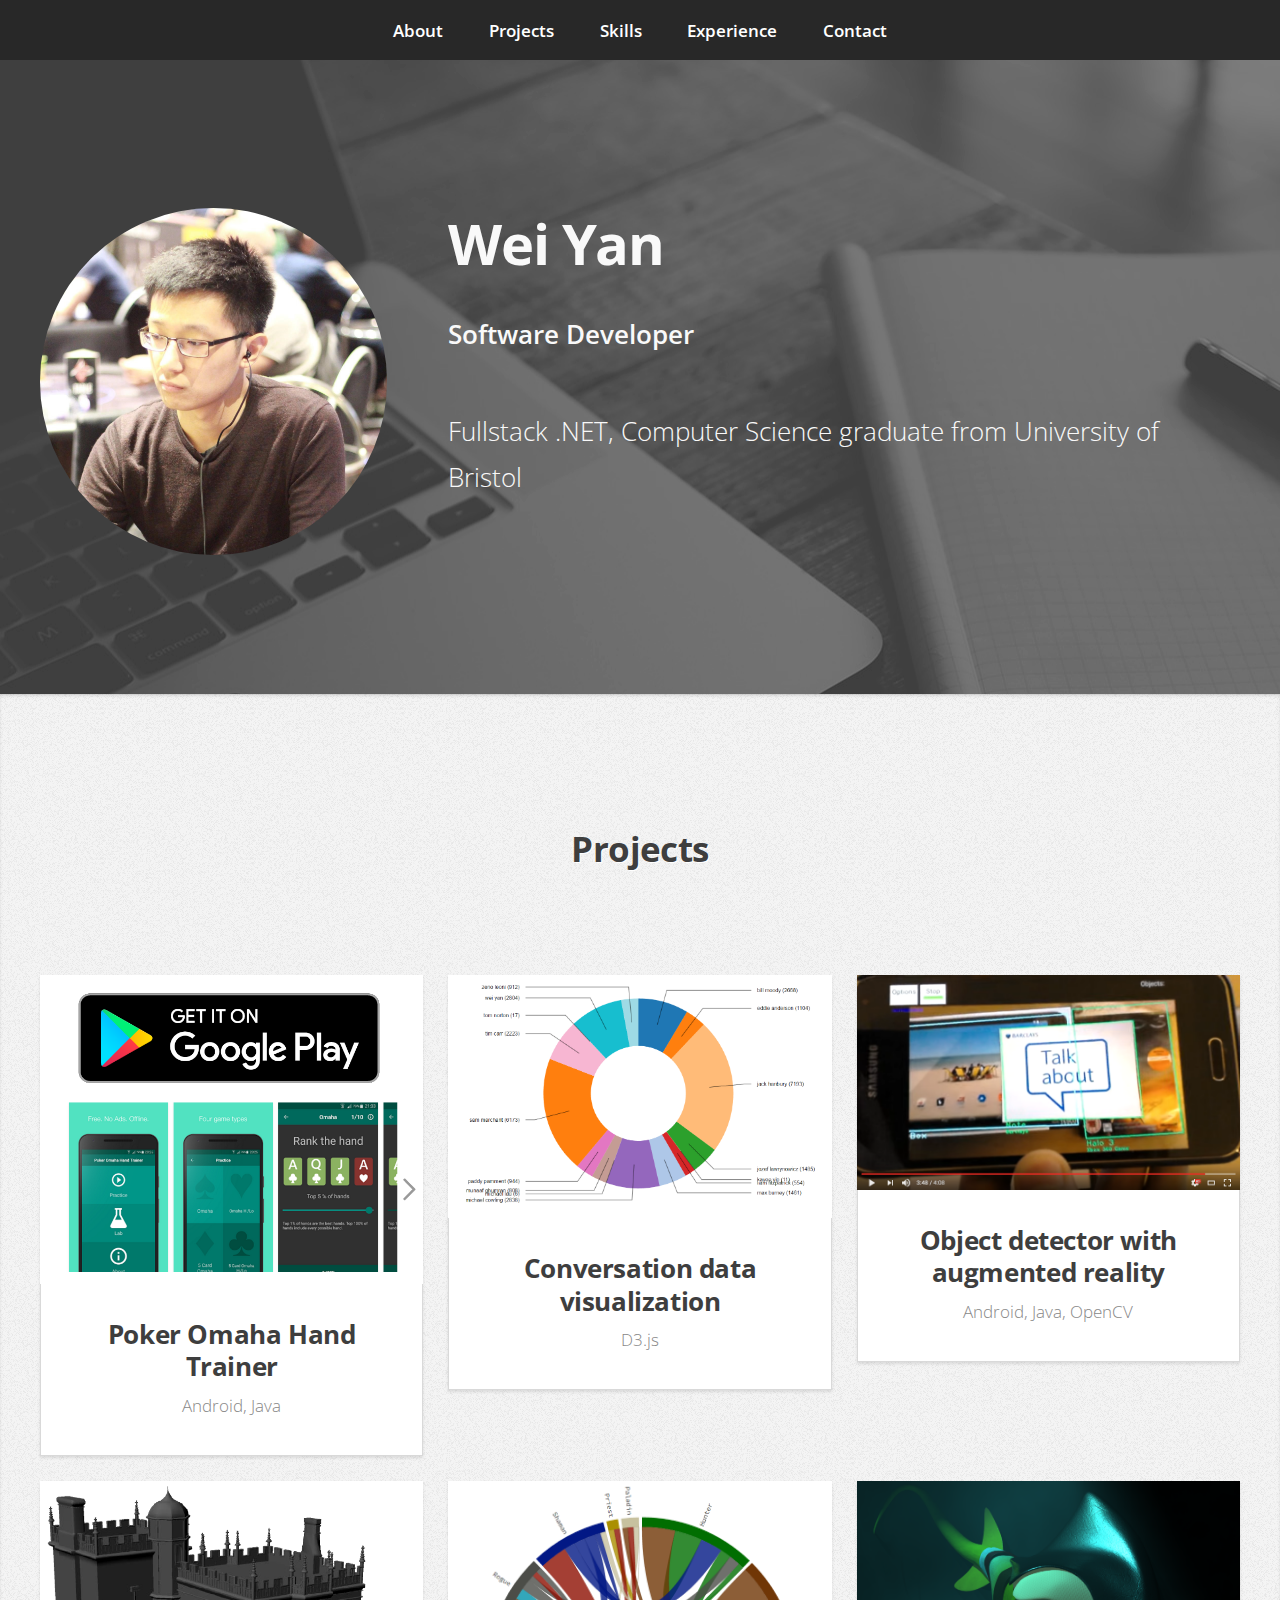
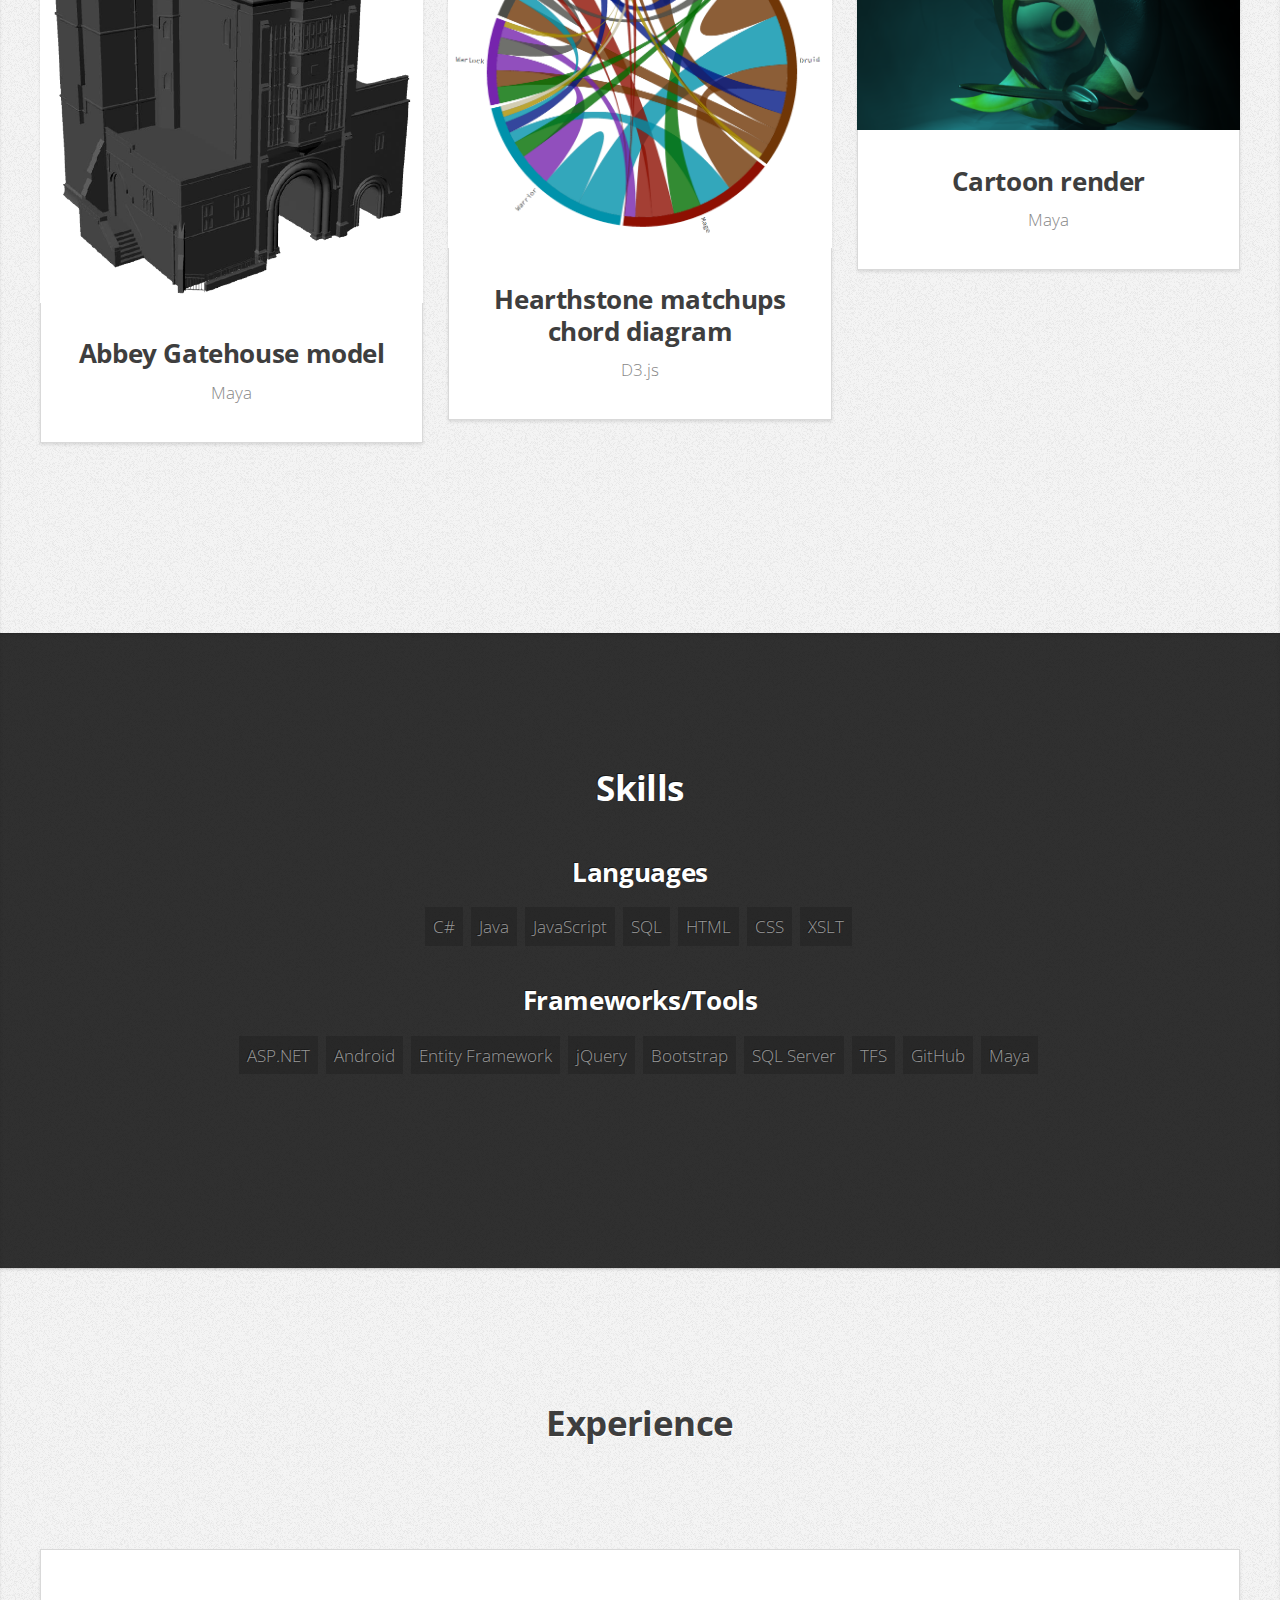
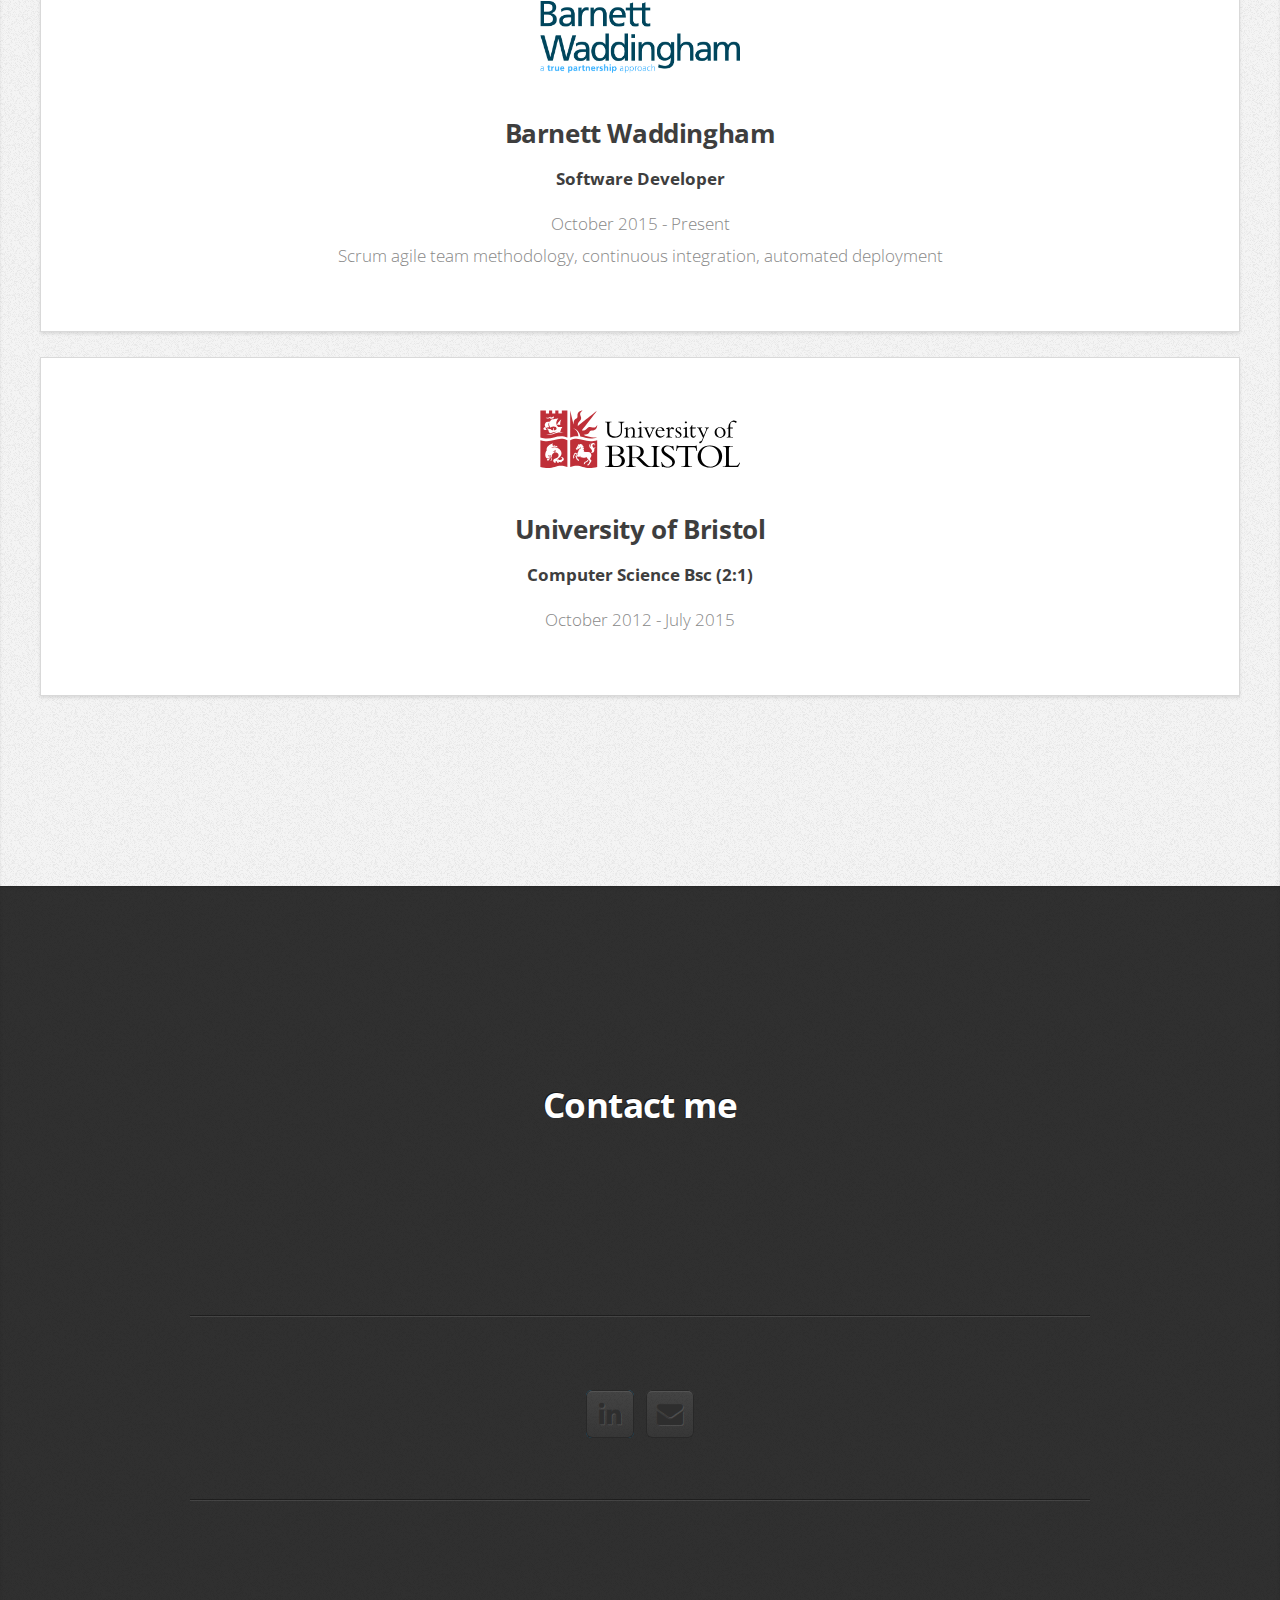
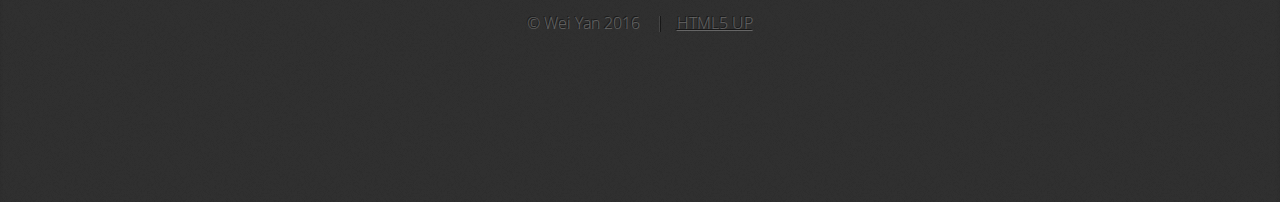
==== commit 92e3ccdc: "gatehouse proj" ====
--- a/index.html
+++ b/index.html
@@ -68,8 +68,8 @@
 							</div>
 							<div class="4u 12u(mobile)">
 								<article class="box style2">
-									<a href="http://weiyan.co.uk/projects/conversation" class="image featured"><img src="images/donut.png" alt="" /></a>
-									<h3><a href="#">Conversation data visualization</a></h3>
+									<a href="projects/conversation" class="image featured"><img src="images/donut.png" alt="" /></a>
+									<h3><a href="projects/conversation">Conversation data visualization</a></h3>
 									<p>D3.js</p>
 								</article>
 							</div>
@@ -84,15 +84,15 @@
 						<div class="row">
 							<div class="4u 12u(mobile)">
 								<article class="box style2">
-									<a href="" class="image featured"><img src="images/building.png" alt="" /></a>
-									<h3><a href="#">Great Gatehouse model</a></h3>
+									<a href="projects/gatehouse.html" class="image featured"><img src="images/building.png" alt="" /></a>
+									<h3><a href="projects/gatehouse.html">Abbey Gatehouse model</a></h3>
 									<p>Maya</p>
 								</article>
 							</div>
 							<div class="4u 12u(mobile)">
 								<article class="box style2">
-									<a href="http://weiyan.co.uk/projects/hearthstone" class="image featured"><img src="images/hs.png" alt="" /></a>
-									<h3><a href="#">Hearthstone matchups chord diagram</a></h3>
+									<a href="projects/hearthstone" class="image featured"><img src="images/hs.png" alt="" /></a>
+									<h3><a href="projects/hearthstone">Hearthstone matchups chord diagram</a></h3>
 									<p>D3.js</p>
 								</article>
 							</div>
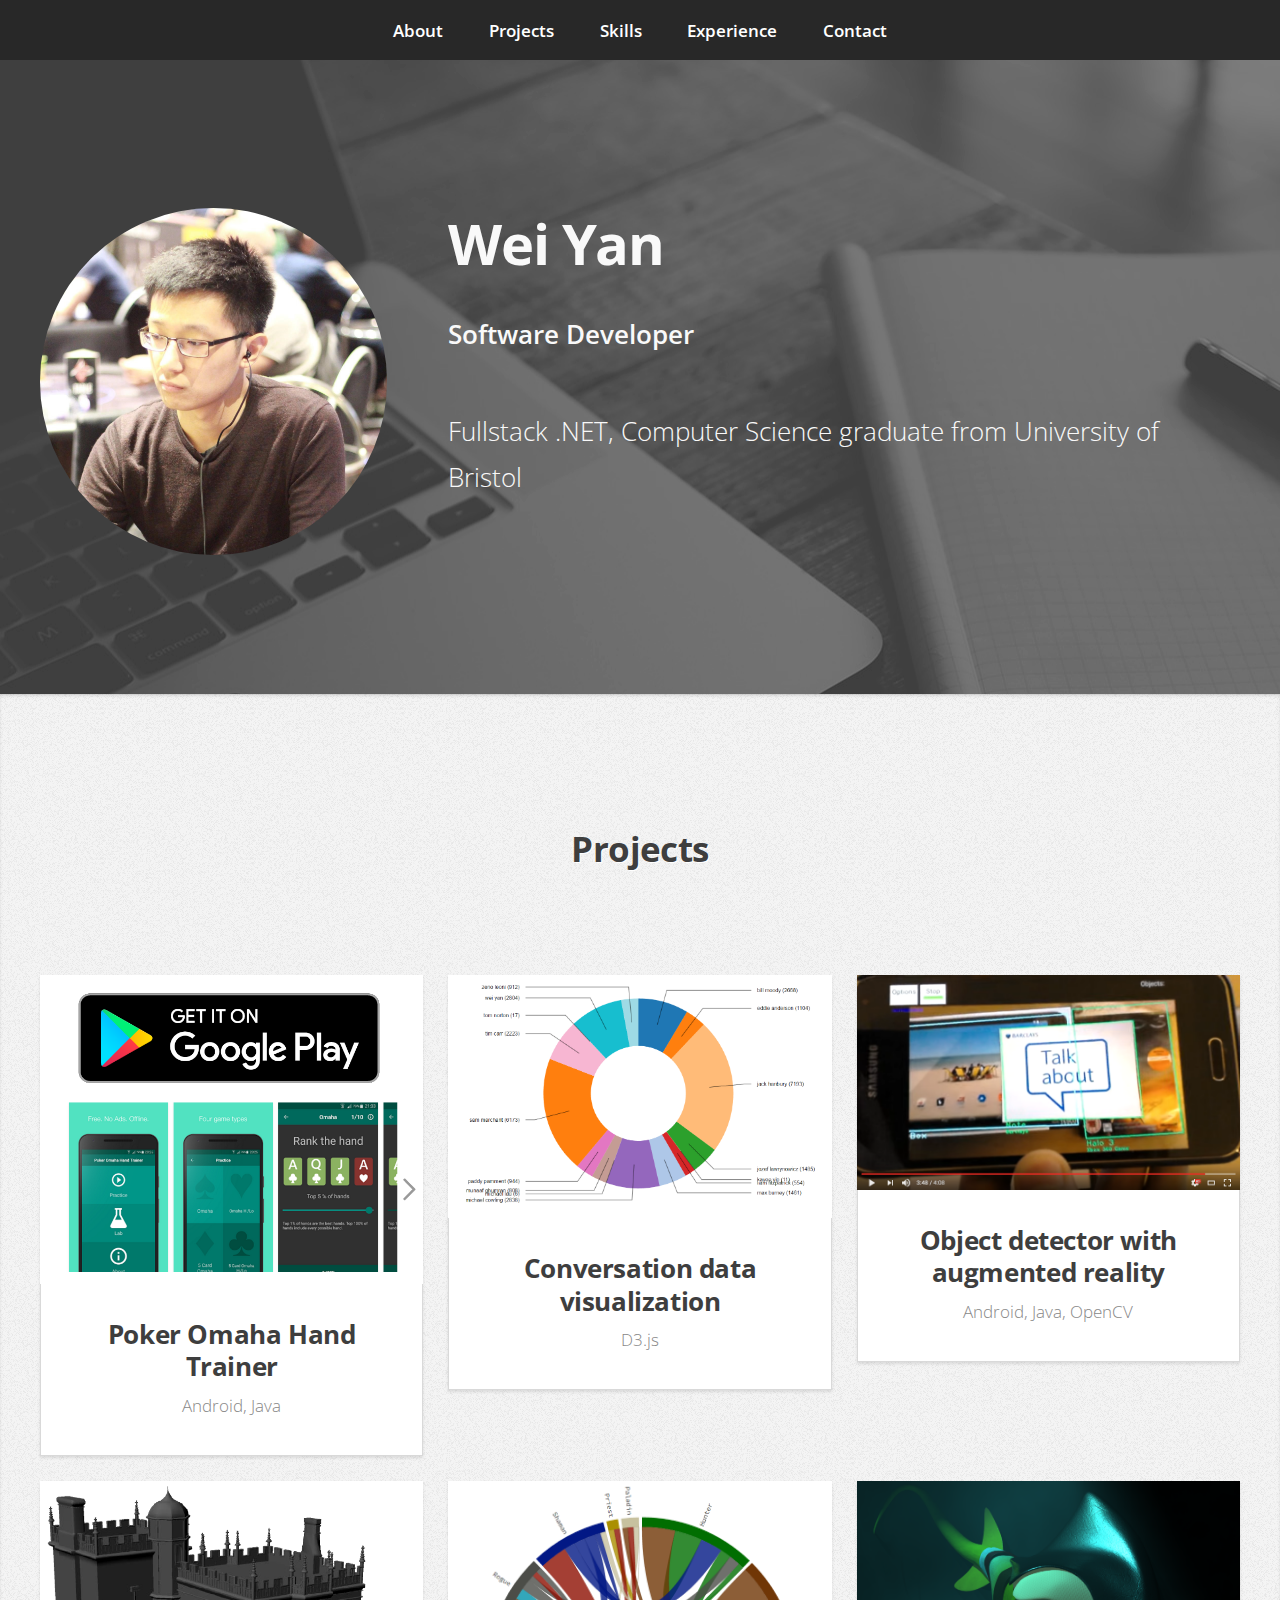
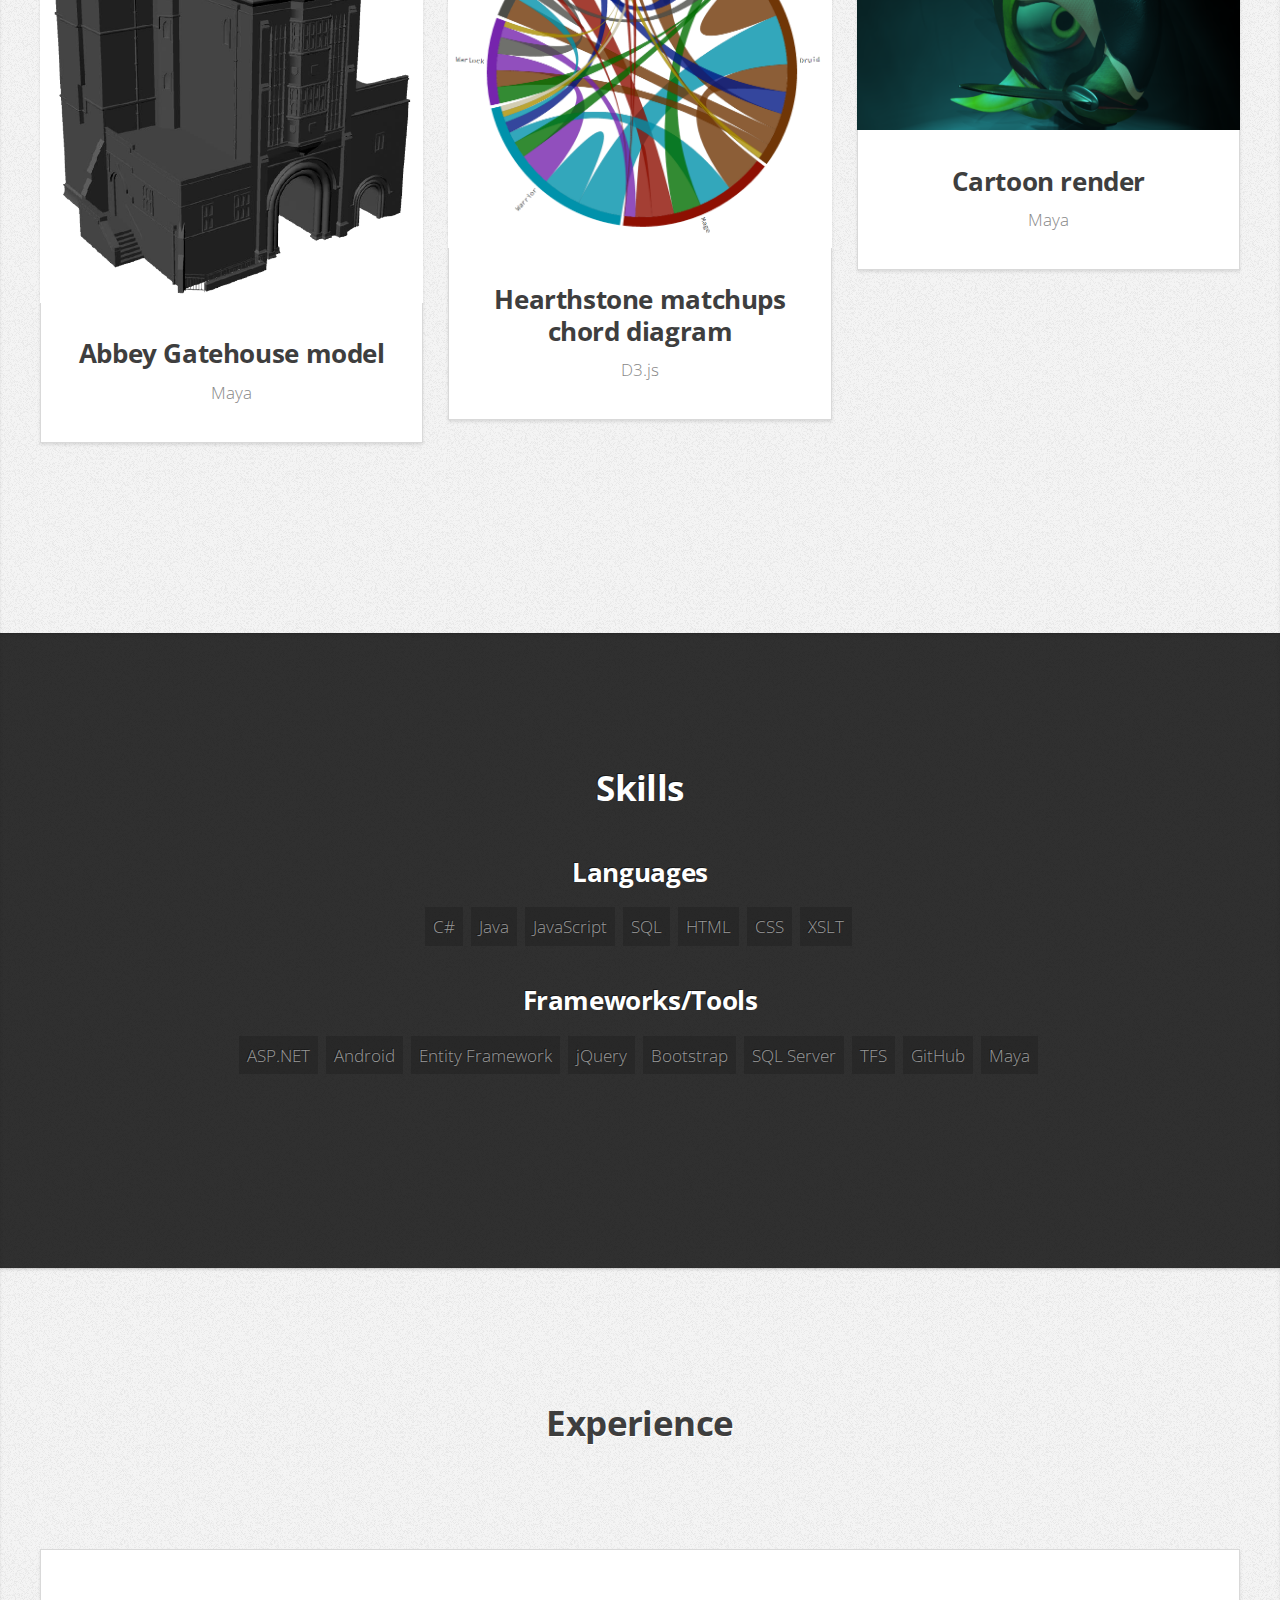
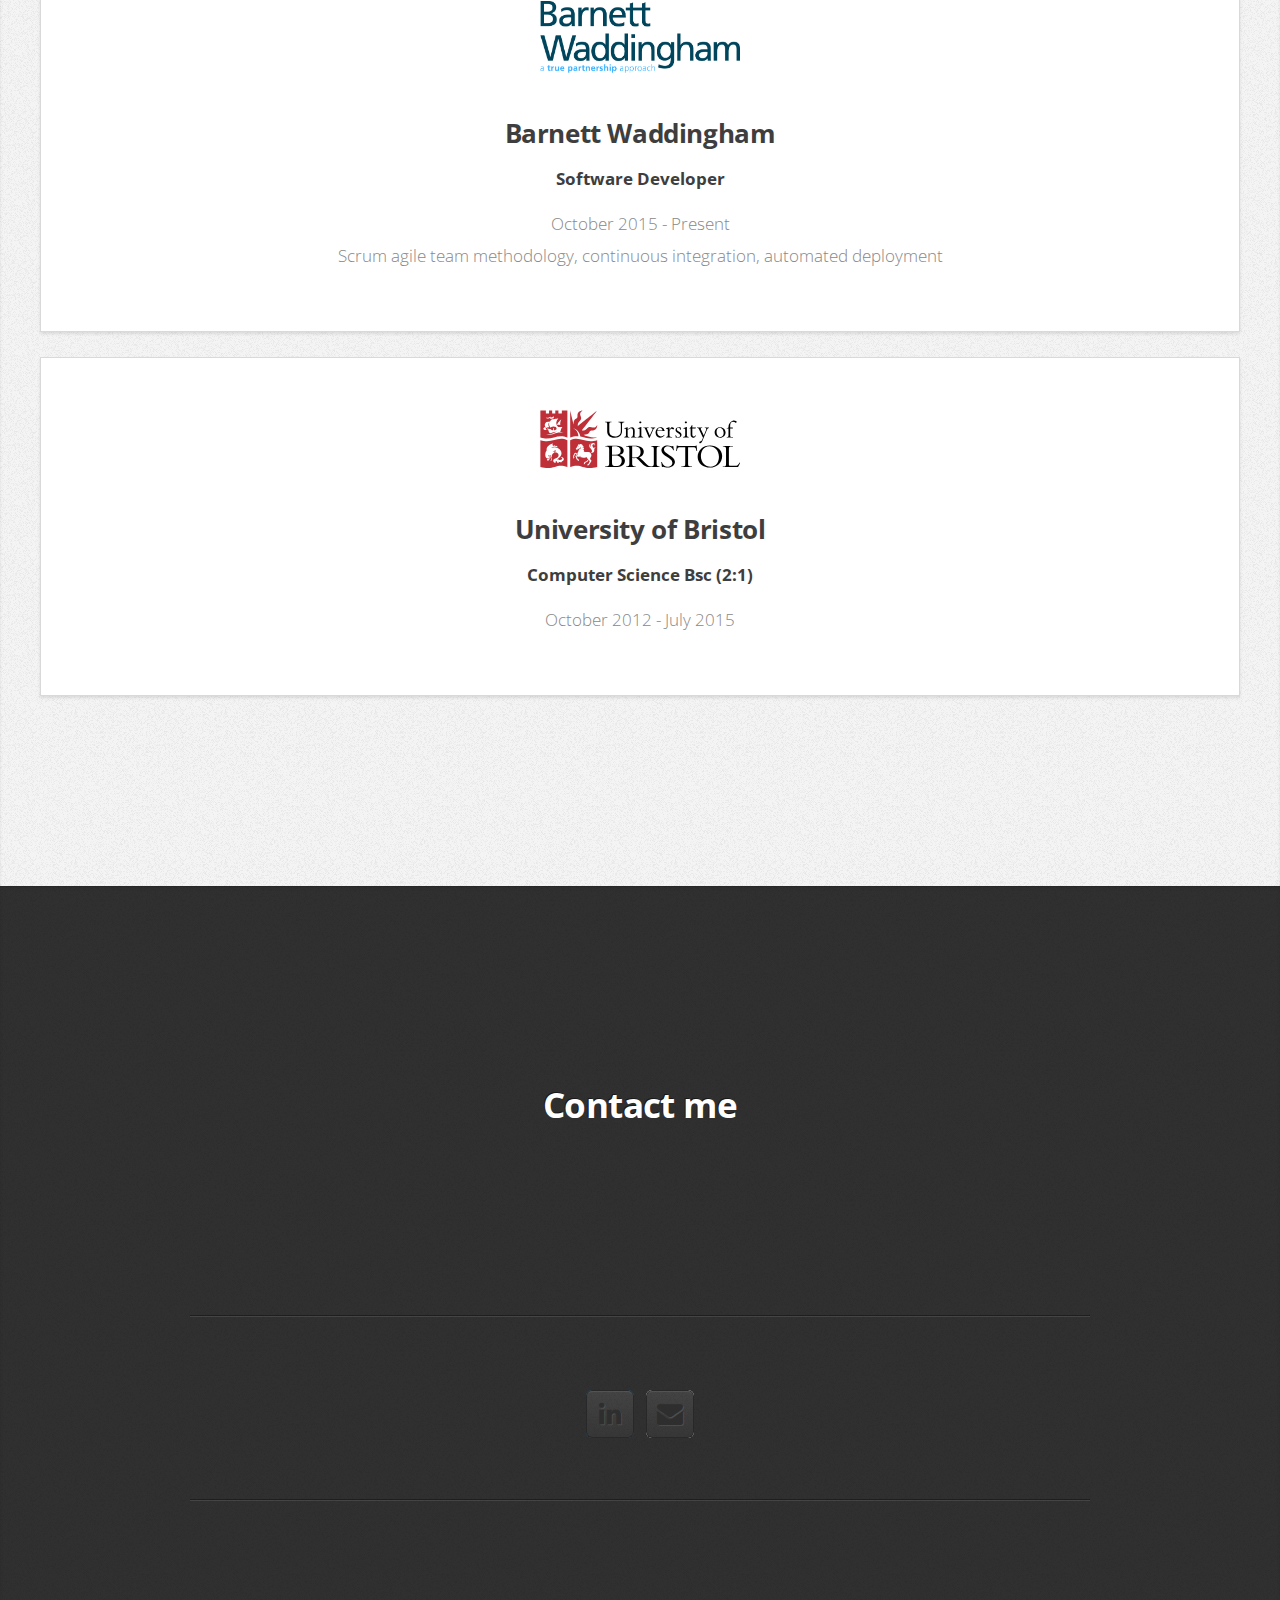
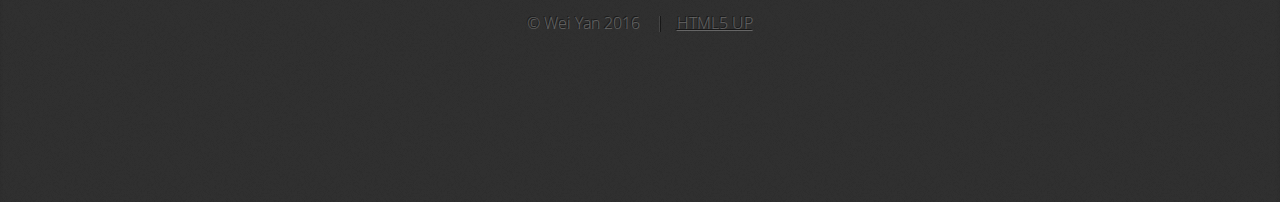
==== commit b84e34cb: "mail button colour" ====
--- a/index.html
+++ b/index.html
@@ -76,7 +76,7 @@
 							<div class="4u 12u(mobile)">
 								<article class="box style2">
 									<a href="https://www.youtube.com/watch?v=ePcorza4ekE" class="image featured"><img src="images/vid.png" alt="" /></a>
-									<h3><a href="#">Object detector with augmented reality</a></h3>
+									<h3><a href="https://www.youtube.com/watch?v=ePcorza4ekE">Object detector with augmented reality</a></h3>
 									<p>Android, Java, OpenCV</p>
 								</article>
 							</div>
@@ -98,8 +98,8 @@
 							</div>
 							<div class="4u 12u(mobile)">
 								<article class="box style2">
-									<a href="" class="image featured"><img src="images/cartoon.png" alt="" /></a>
-									<h3><a href="#">Cartoon render</a></h3>
+									<a href="projects/cartoon" class="image featured"><img src="images/cartoon.png" alt="" /></a>
+									<h3><a href="projects/cartoon">Cartoon render</a></h3>
 									<p>Maya</p>
 								</article>
 							</div>
--- a/assets/css/main.css
+++ b/assets/css/main.css
@@ -1524,6 +1524,10 @@
 					background-color: #4C8AB0;
 				}
 
+				ul.social li a.fa-envelope {
+					background-color: #F9F9F9;
+				}
+
 				ul.social li a:hover {
 					top: -5px;
 				}
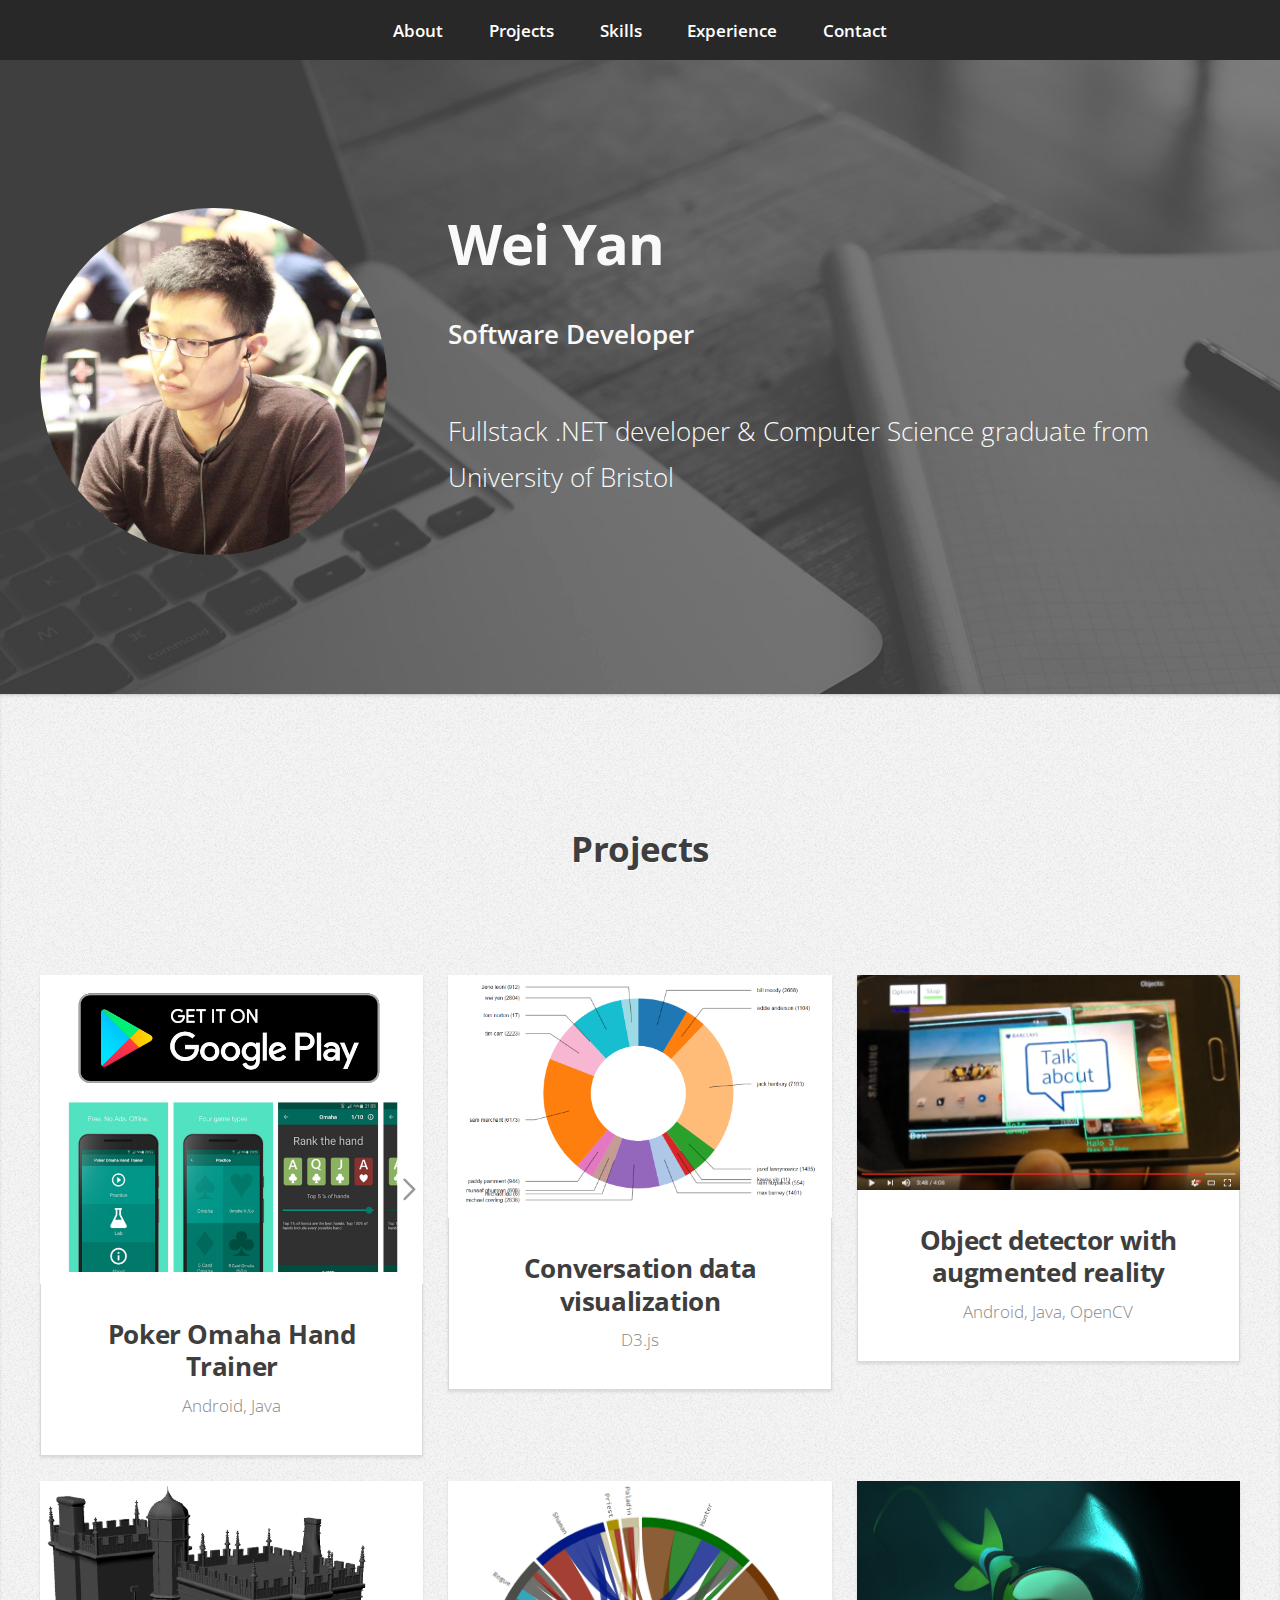
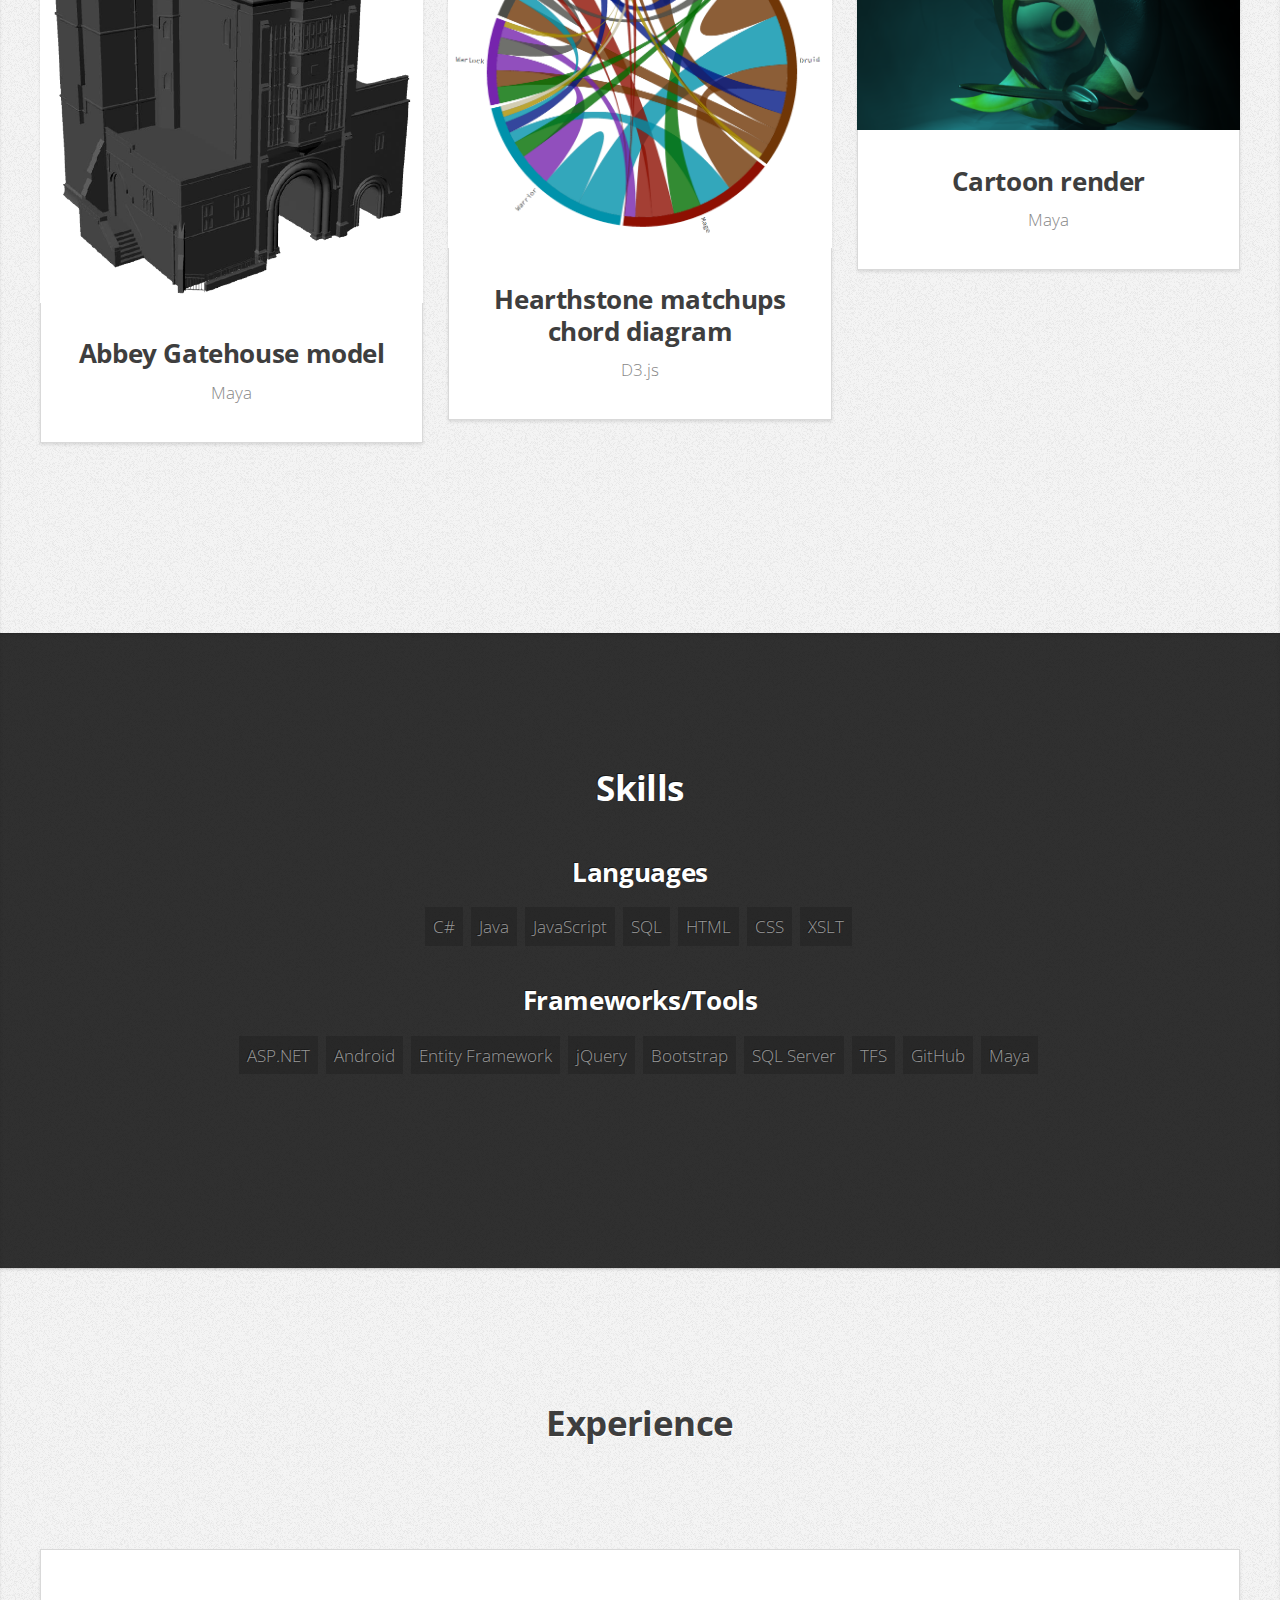
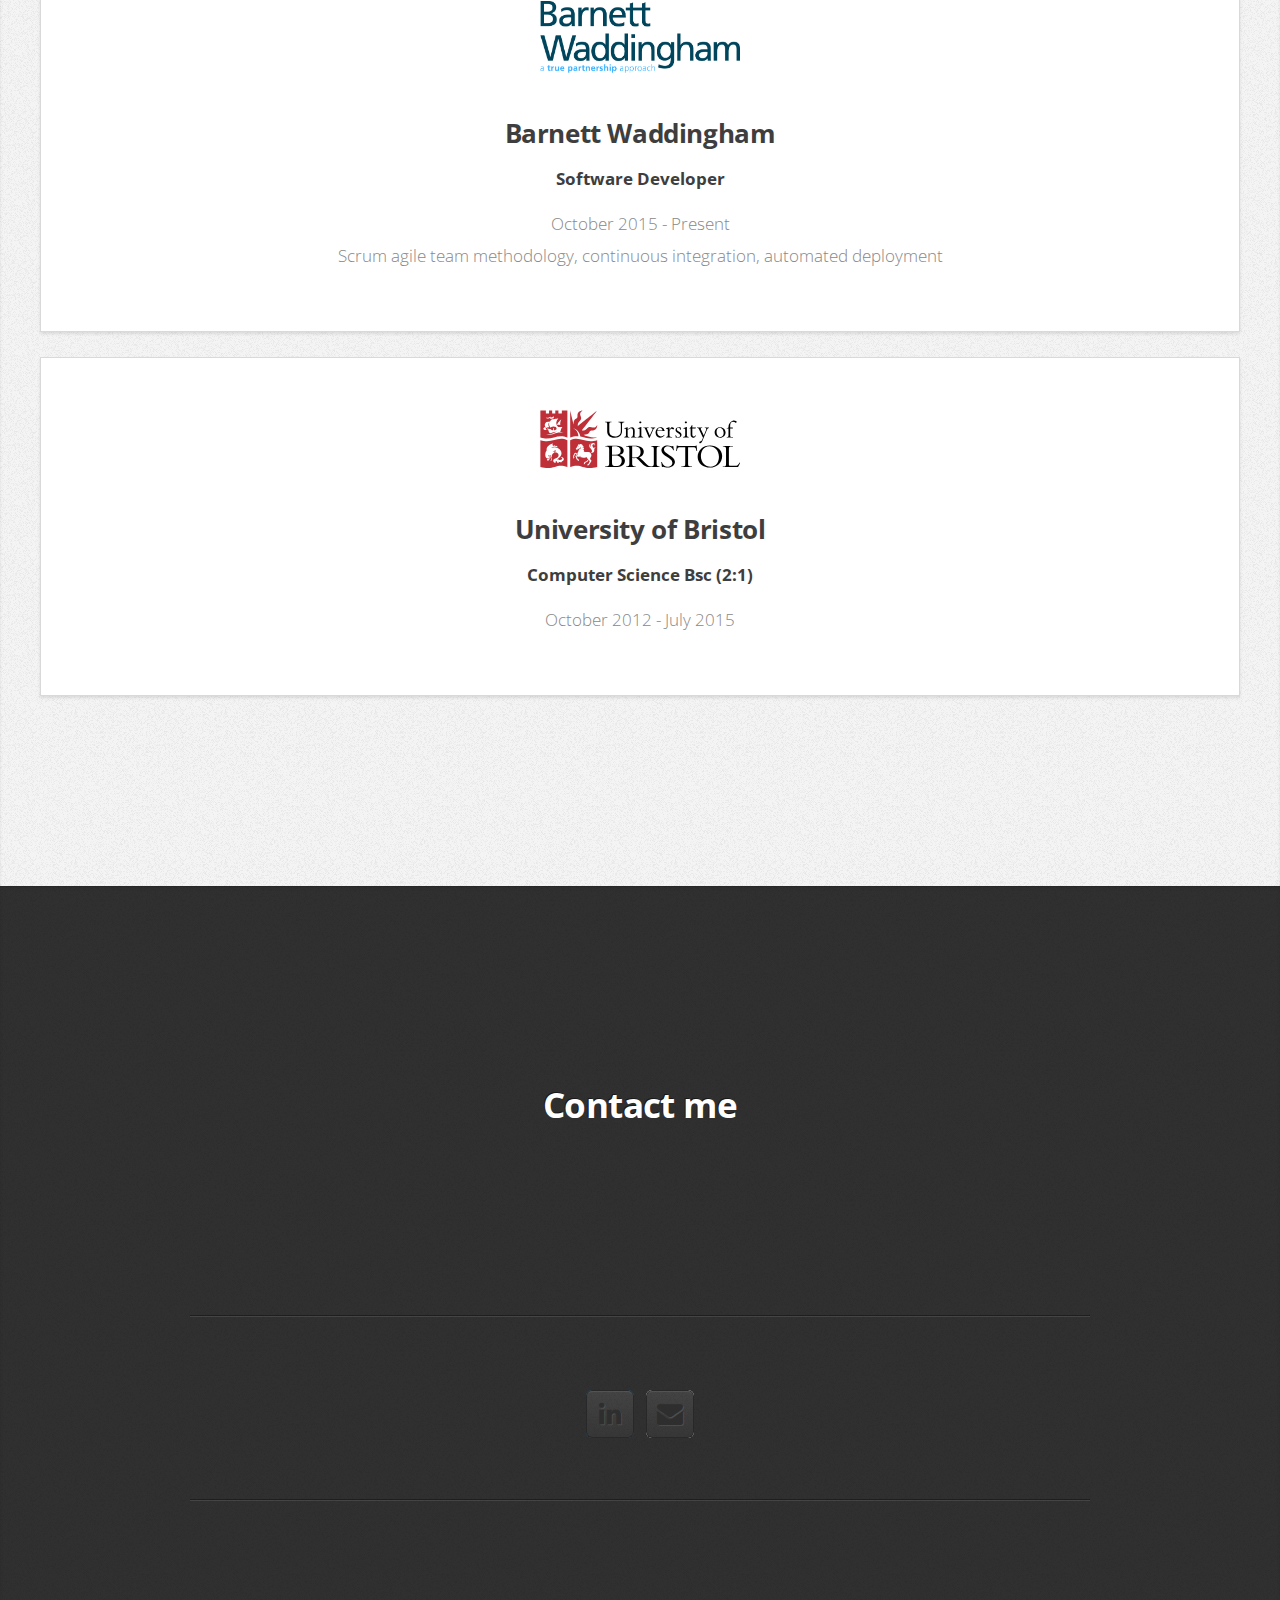
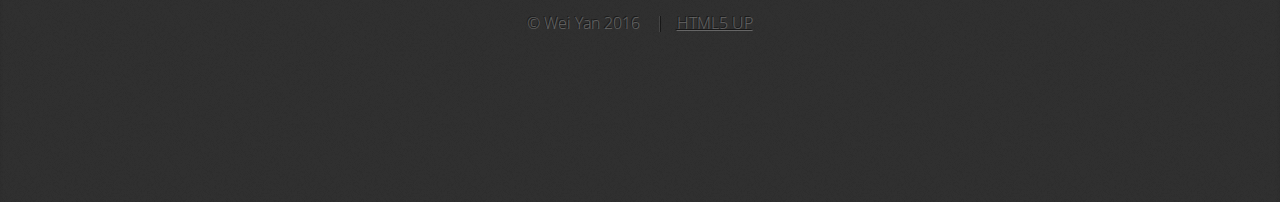
==== commit 22c07e38: "about me text" ====
--- a/index.html
+++ b/index.html
@@ -43,7 +43,7 @@
 								<h1 style="color:#f9f9f9 !important"><strong>Wei Yan</strong></h1>
 							</header>
 							<p><strong>Software Developer</strong></p>
-							<p>Fullstack .NET, Computer Science graduate from University of Bristol</p>
+							<p>Fullstack .NET developer & Computer Science graduate from University of Bristol</p>
 						</div>
 					</div>
 				</article>
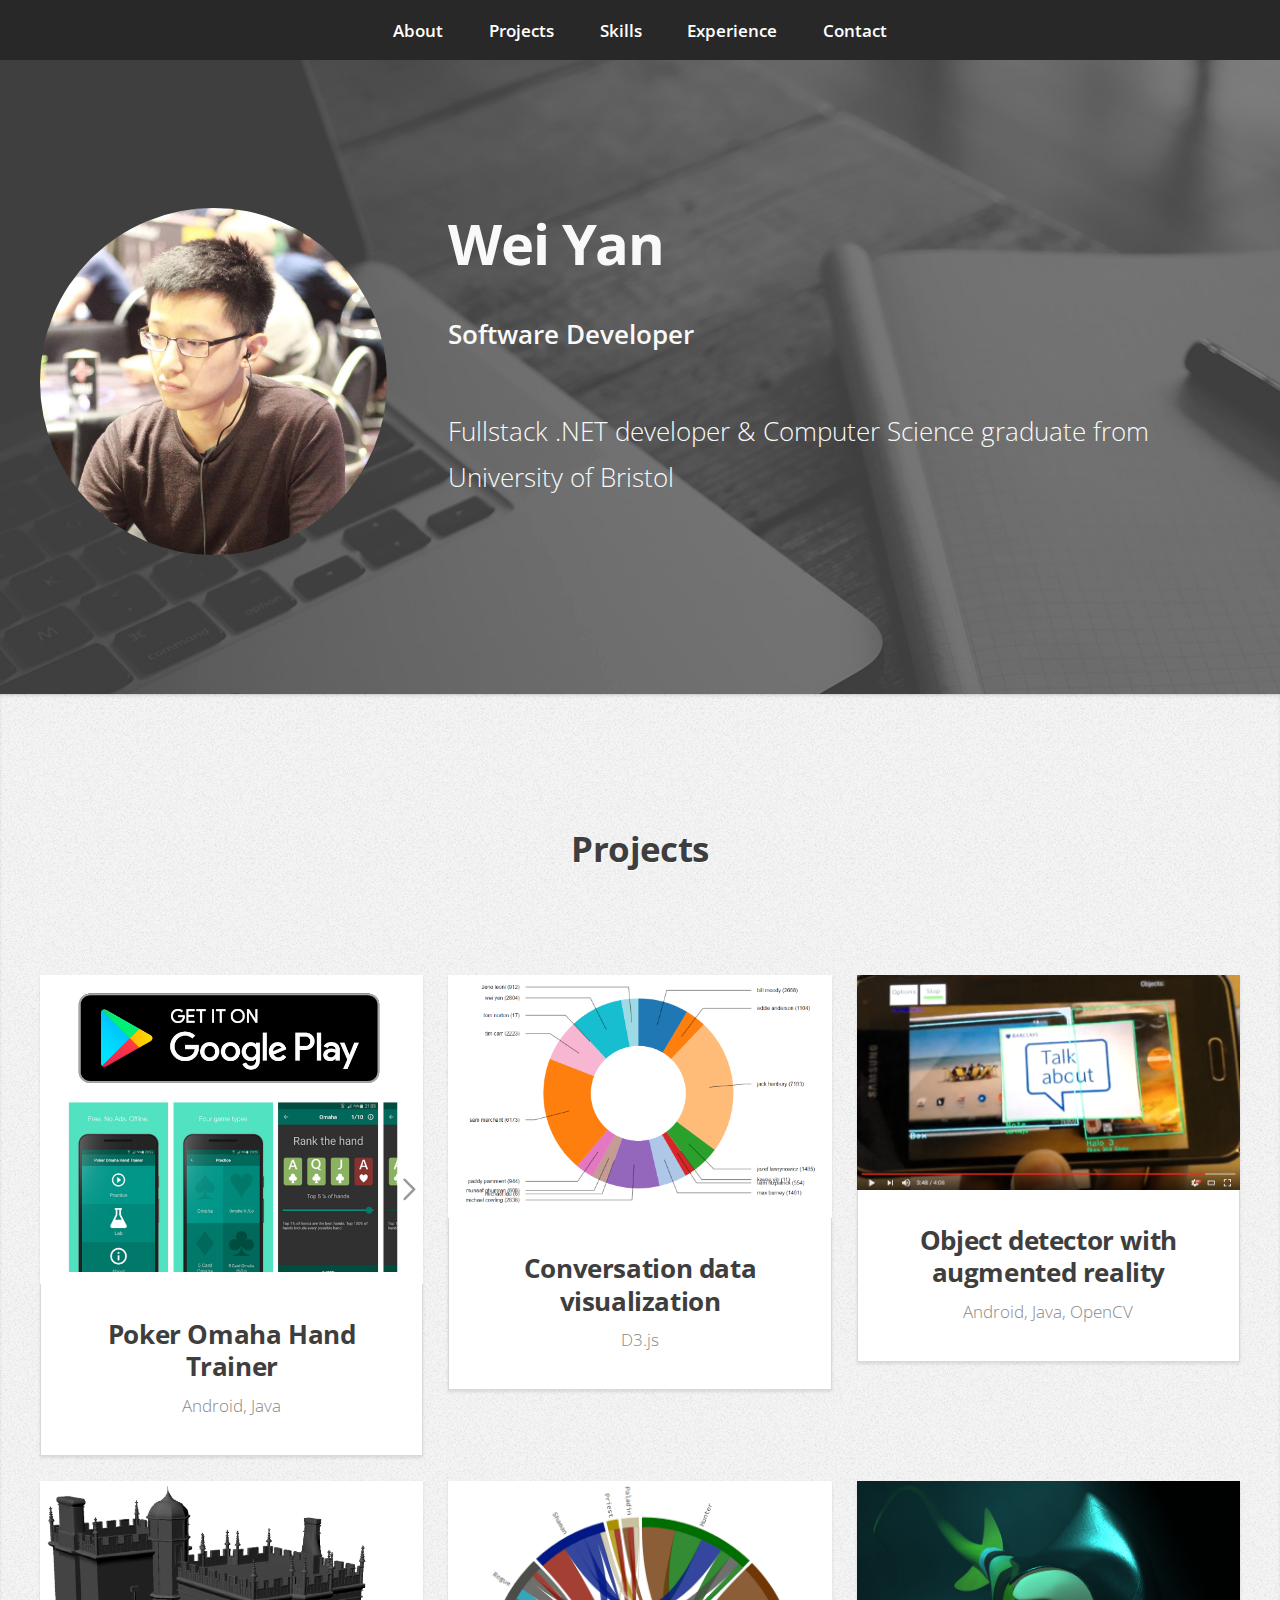
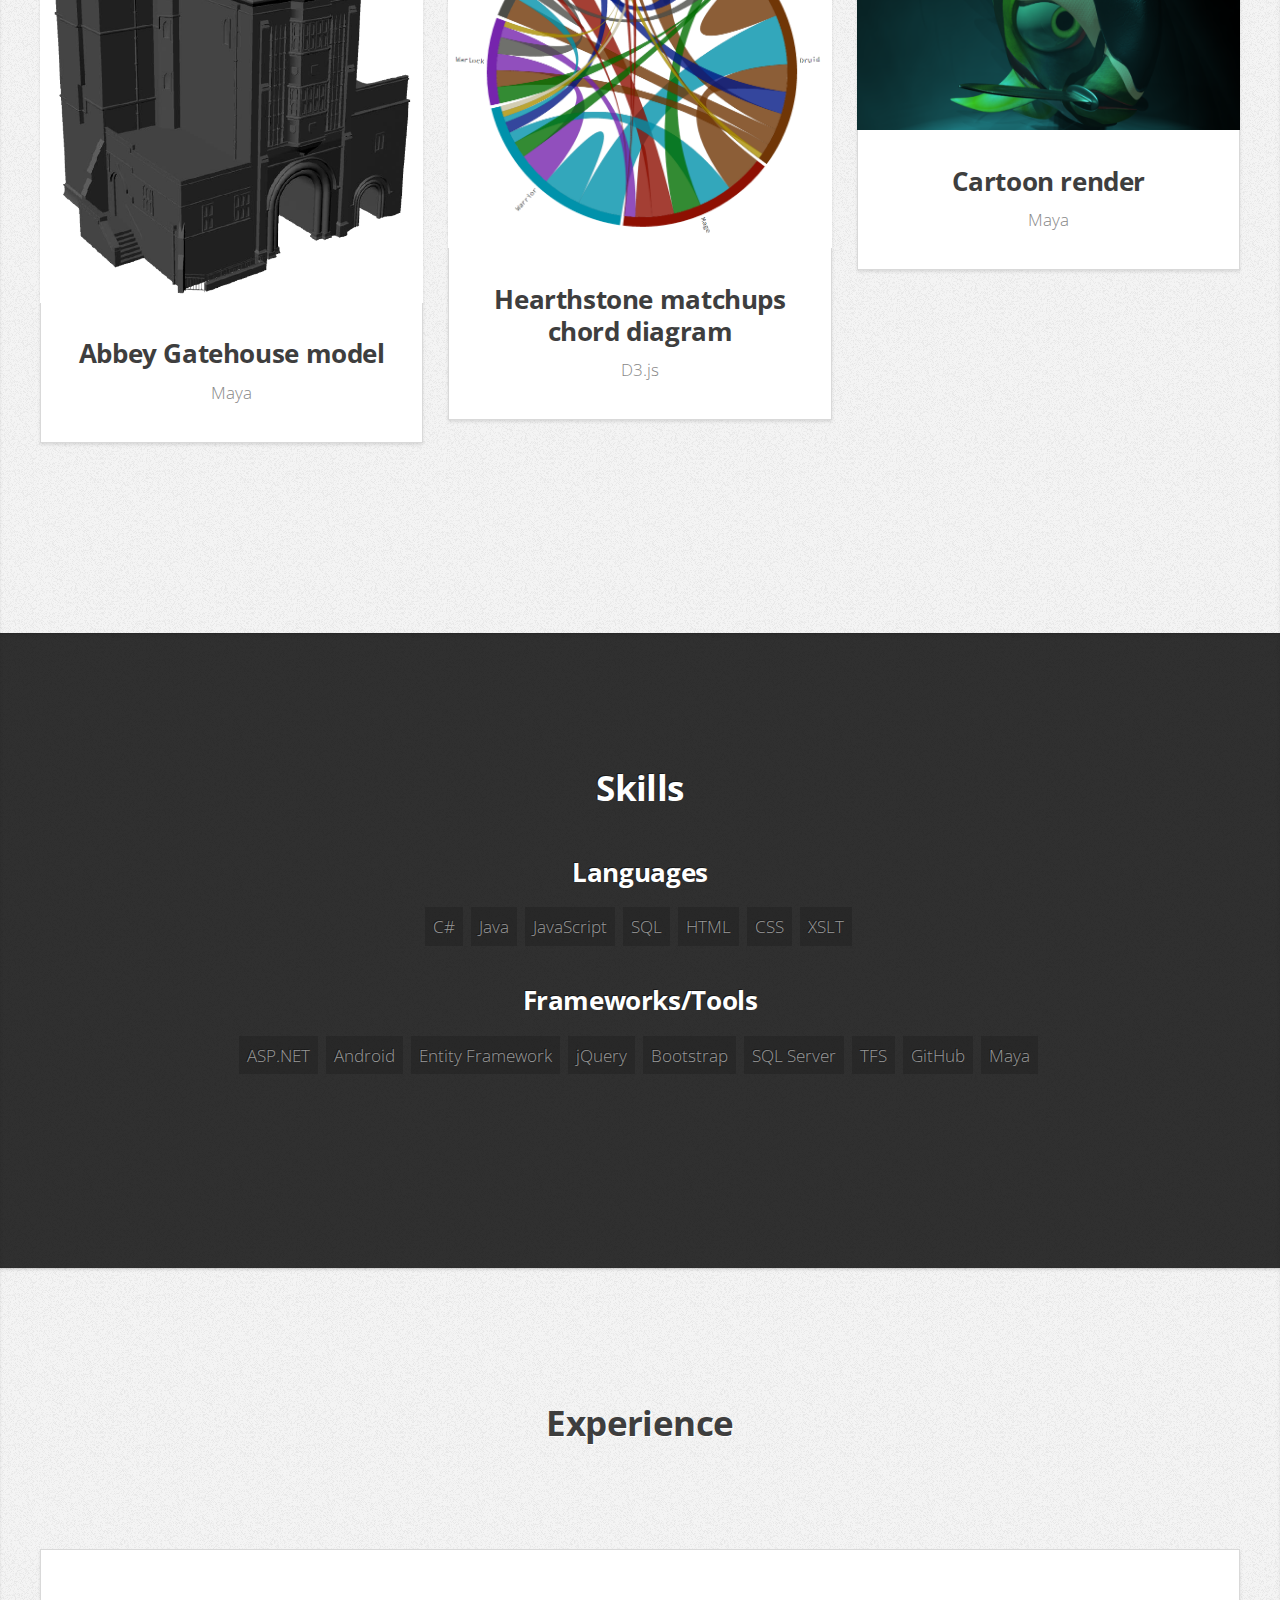
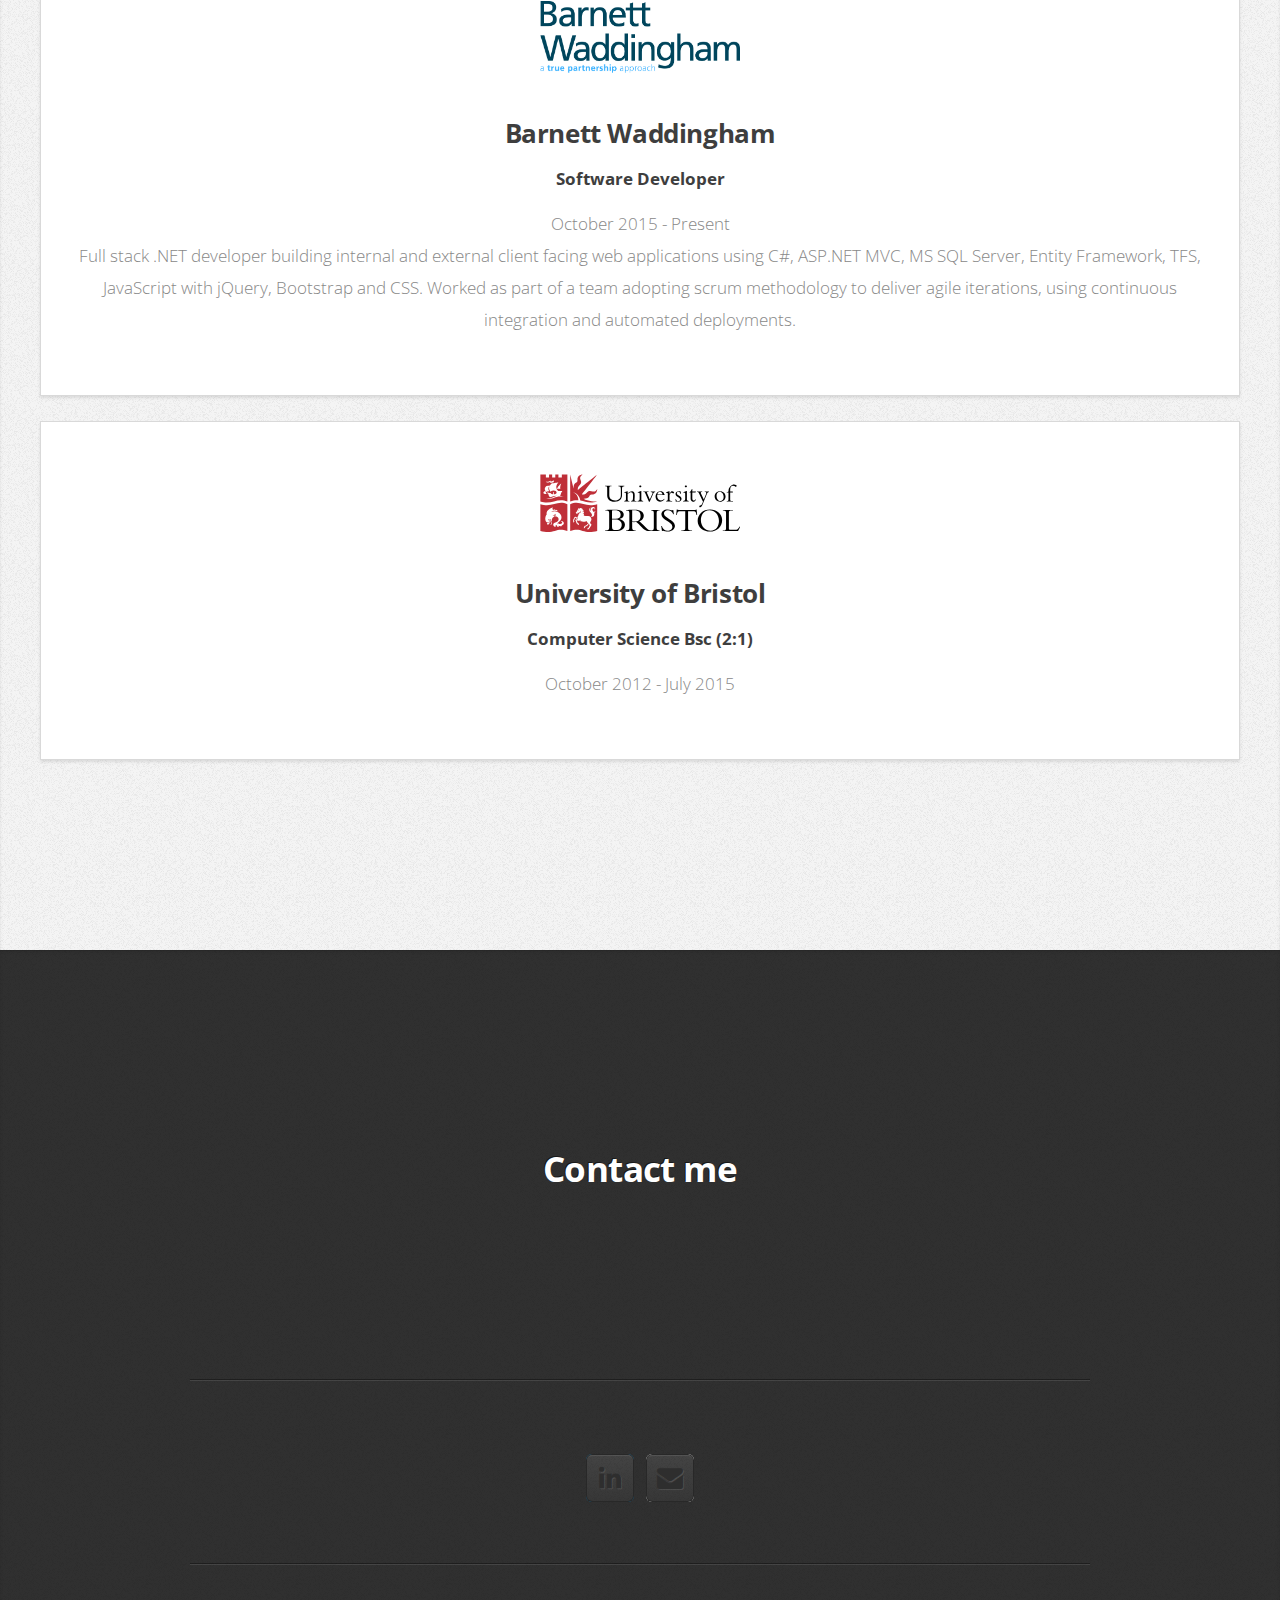
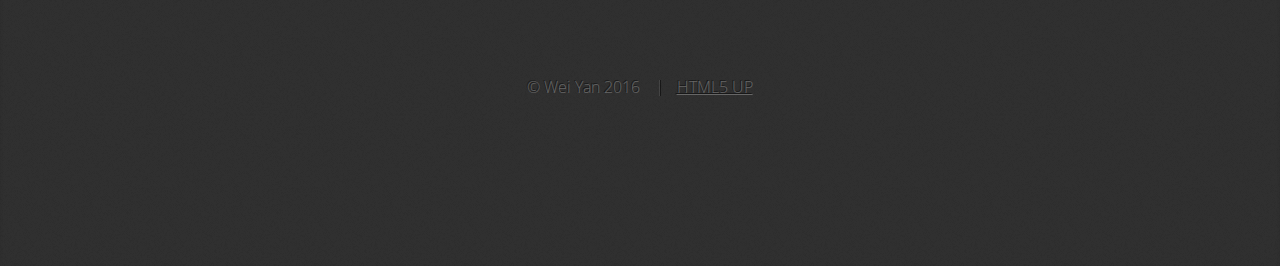
==== commit c547522b: "Experience description change" ====
--- a/index.html
+++ b/index.html
@@ -172,7 +172,7 @@
 									<p>
 										October 2015 - Present
 										<br>
-										Scrum agile team methodology, continuous integration, automated deployment
+										Full stack .NET developer building internal and external client facing web applications using C#, ASP.NET MVC, MS SQL Server, Entity Framework, TFS, JavaScript with jQuery, Bootstrap and CSS. Worked as part of a team adopting scrum methodology to deliver agile iterations, using continuous integration and automated deployments.
 									</p>
 								</section>
 							</div>
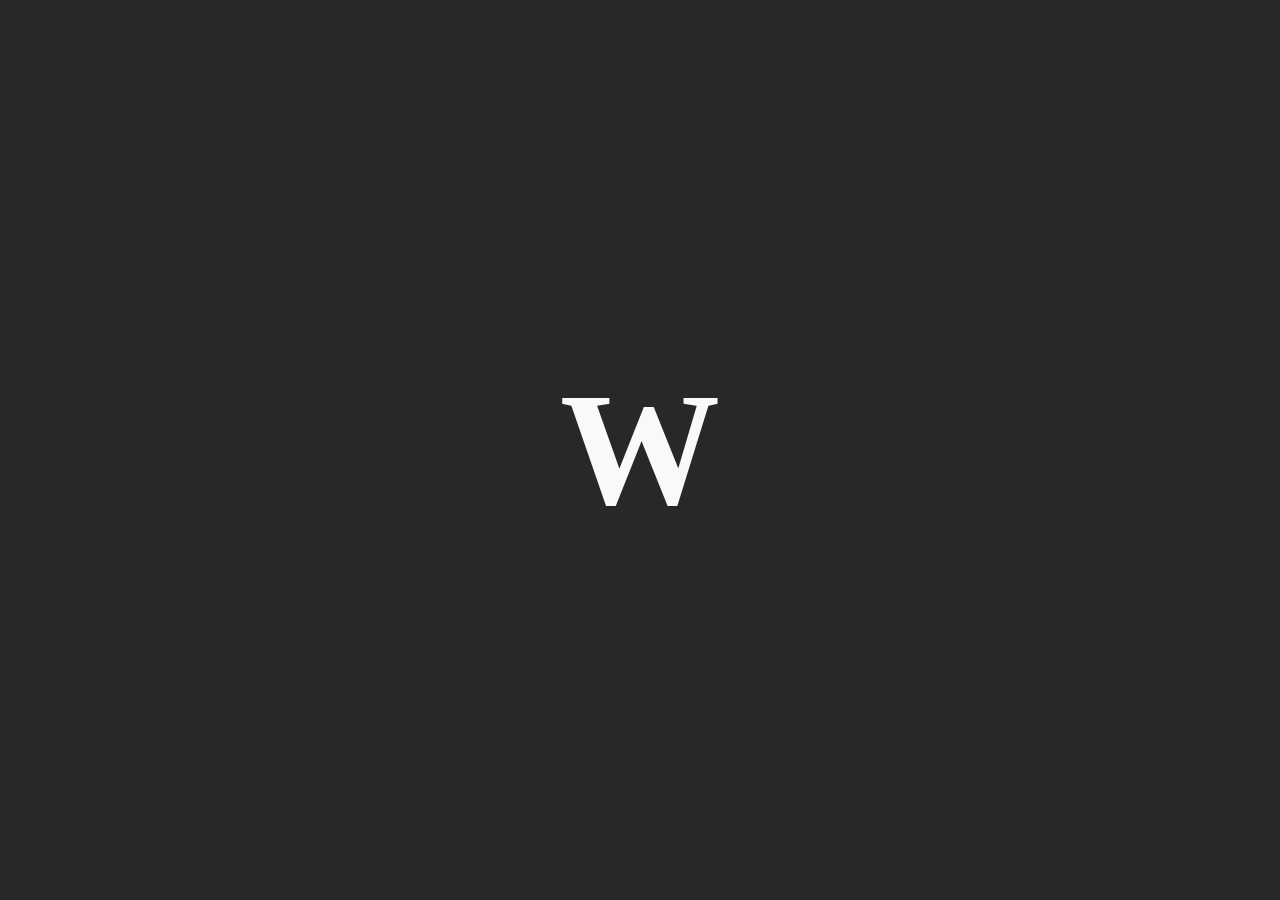
==== commit 4e80bc52: "placeholder index" ====
--- a/index.html
+++ b/index.html
@@ -5,8 +5,6 @@
 		<meta charset="utf-8" />
 		<meta name="viewport" content="width=device-width, initial-scale=1" />
 		<!--[if lte IE 8]><script src="assets/js/ie/html5shiv.js"></script><![endif]-->
-		<link rel="stylesheet" href="assets/css/main.css" />
-		<link rel="stylesheet" href="assets/css/add.css" />
 		<!--[if lte IE 8]><link rel="stylesheet" href="assets/css/ie8.css" /><![endif]-->
 		<!--[if lte IE 9]><link rel="stylesheet" href="assets/css/ie9.css" /><![endif]-->
 		<script type="text/javascript">
@@ -17,279 +15,34 @@
 			ga('create', 'UA-84431506-1', 'auto');
 			ga('send', 'pageview');
 		</script>
+
+		 <style>
+
+        html, body {
+            height: 100%;
+            margin: 0;
+            padding: 0;
+            width: 100%;
+        }
+
+        body {
+            display: table;
+        }
+
+        .my-block {
+            text-align: center;
+            display: table-cell;
+            vertical-align: middle;
+        }
+        </style>
+
+
 	</head>
-	<body>
-
-		<!-- Nav -->
-			<nav id="nav">
-				<ul class="container">
-					<li><a href="#top">About</a></li>
-					<li><a href="#projects">Projects</a></li>
-					<li><a href="#skills">Skills</a></li>
-					<li><a href="#experience">Experience</a></li>
-					<li><a href="#contact">Contact</a></li>
-				</ul>
-			</nav>
-
-		<!-- Home -->
-			<div class="wrapper style1 first">
-				<article class="container" id="top">
-					<div class="row">
-						<div class="4u 12u(mobile)">
-							<span class="image fit"><img src="images/me.jpg" alt=""></span>
-						</div>
-						<div class="8u 12u(mobile)">
-							<header>
-								<h1 style="color:#f9f9f9 !important"><strong>Wei Yan</strong></h1>
-							</header>
-							<p><strong>Software Developer</strong></p>
-							<p>Fullstack .NET developer & Computer Science graduate from University of Bristol</p>
-						</div>
-					</div>
-				</article>
-			</div>
-
-		<!-- Portfolio -->
-			<div class="wrapper style3">
-				<article id="projects">
-					<header>
-						<h2>Projects</h2>
-						<br>
-						<p></p>
-					</header>
-					<div class="container">
-						<div class="row">
-							<div class="4u 12u(mobile)">
-								<article class="box style2">
-									<a href="https://play.google.com/store/apps/details?id=uk.co.weiyan.pokeromahatrainer" class="image featured"><img src="images/play.png" alt="" /></a>
-									<h3><a href="#">Poker Omaha Hand Trainer</a></h3>
-									<p>Android, Java</p>
-								</article>
-							</div>
-							<div class="4u 12u(mobile)">
-								<article class="box style2">
-									<a href="projects/conversation" class="image featured"><img src="images/donut.png" alt="" /></a>
-									<h3><a href="projects/conversation">Conversation data visualization</a></h3>
-									<p>D3.js</p>
-								</article>
-							</div>
-							<div class="4u 12u(mobile)">
-								<article class="box style2">
-									<a href="https://www.youtube.com/watch?v=ePcorza4ekE" class="image featured"><img src="images/vid.png" alt="" /></a>
-									<h3><a href="https://www.youtube.com/watch?v=ePcorza4ekE">Object detector with augmented reality</a></h3>
-									<p>Android, Java, OpenCV</p>
-								</article>
-							</div>
-						</div>
-						<div class="row">
-							<div class="4u 12u(mobile)">
-								<article class="box style2">
-									<a href="projects/gatehouse.html" class="image featured"><img src="images/building.png" alt="" /></a>
-									<h3><a href="projects/gatehouse.html">Abbey Gatehouse model</a></h3>
-									<p>Maya</p>
-								</article>
-							</div>
-							<div class="4u 12u(mobile)">
-								<article class="box style2">
-									<a href="projects/hearthstone" class="image featured"><img src="images/hs.png" alt="" /></a>
-									<h3><a href="projects/hearthstone">Hearthstone matchups chord diagram</a></h3>
-									<p>D3.js</p>
-								</article>
-							</div>
-							<div class="4u 12u(mobile)">
-								<article class="box style2">
-									<a href="projects/cartoon" class="image featured"><img src="images/cartoon.png" alt="" /></a>
-									<h3><a href="projects/cartoon">Cartoon render</a></h3>
-									<p>Maya</p>
-								</article>
-							</div>
-						</div>
-					</div>
-					<footer>
-						<!-- <p>Lorem ipsum dolor sit sapien vestibulum ipsum primis?</p> -->
-						<!-- <a href="#contact" class="button big scrolly">Get in touch with me</a> -->
-					</footer>
-				</article>
-			</div>
-
-			<div class="wrapper style4">
-				<article id="skills">
-					<header>
-						<h2>Skills</h2>
-						<p></p>
-					</header>
-					<div class="container" id="skills">
-						<h3>Languages</h3>
-						<ul class="skill-item">
-							<li>C#</li>
-							<li>Java</li>
-							<li>JavaScript</li>
-							<li>SQL</li>							
-							<li>HTML</li>
-							<li>CSS</li>
-							<li>XSLT</li>
-						</ul>
-						<h3>Frameworks/Tools</h3>
-						<ul class="skill-item">
-							<li>ASP.NET</li>
-							<li>Android</li>
-							<li>Entity Framework</li>
-							<li>jQuery</li>
-							<li>Bootstrap</li>
-							<li>SQL Server</li>
-							<li>TFS</li>
-							<li>GitHub</li>
-							<li>Maya</li>
-						</ul>
-					</div>
-					<footer>
-						<!-- <p>Lorem ipsum dolor sit sapien vestibulum ipsum primis?</p> -->
-						<!-- <a href="#portfolio" class="button big scrolly">See some of my recent work</a> -->
-					</footer>
-				</article>
-			</div>
-
-		<!-- Work -->
-			<div class="wrapper style3">
-				<article id="experience">
-					<header>
-						<h2>Experience</h2>
-						<br>
-						<p></p>
-					</header>
-					<div class="container" id="work">
-
-						<div class="row">
-							<div class="12u 12u(mobile)">
-								<section class="box style1">
-									<span class="image" style="width:200px">
-									<img src="images/bw.jpg" alt="">
-									</span>
-									<p/>
-									<h3>Barnett Waddingham</h3>
-									<h4>Software Developer</h4>
-									<h5></h5>
-									<p>
-										October 2015 - Present
-										<br>
-										Full stack .NET developer building internal and external client facing web applications using C#, ASP.NET MVC, MS SQL Server, Entity Framework, TFS, JavaScript with jQuery, Bootstrap and CSS. Worked as part of a team adopting scrum methodology to deliver agile iterations, using continuous integration and automated deployments.
-									</p>
-								</section>
-							</div>
-							<div class="12u 12u(mobile)">
-								<section class="box style1">
-									<span class="image" style="width:200px">
-									<img src="images/logo-uob.svg" alt="">
-									</span>
-									<p/>
-									<h3>University of Bristol</h3>
-									<h4>Computer Science Bsc (2:1)</h4>
-									<h5></h5>
-									<p>
-										October 2012 - July 2015
-									</p>
-								</section>
-							</div>
-						</div>
-					</div>
-					<footer>
-						<!-- <p>Lorem ipsum dolor sit sapien vestibulum ipsum primis?</p> -->
-						<!-- <a href="#portfolio" class="button big scrolly">See some of my recent work</a> -->
-					</footer>
-				</article>
-			</div>
-
-		<!-- Contact -->
-			<div class="wrapper style4">
-				<article id="contact" class="container 75%">
-					<header>
-						<br>
-						<br>
-						<h2>Contact me</h2>
-						<p></p>
-						<br>
-						<br>
-					</header>
-					<div>
-						<!-- <div class="row">
-							<div class="12u">
-								<form method="post" action="#">
-									<div>
-										<div class="row">
-											<div class="6u 12u(mobile)">
-												<input type="text" name="name" id="name" placeholder="Name" />
-											</div>
-											<div class="6u 12u(mobile)">
-												<input type="text" name="email" id="email" placeholder="Email" />
-											</div>
-										</div>
-										<div class="row">
-											<div class="12u">
-												<input type="text" name="subject" id="subject" placeholder="Subject" />
-											</div>
-										</div>
-										<div class="row">
-											<div class="12u">
-												<textarea name="message" id="message" placeholder="Message"></textarea>
-											</div>
-										</div>
-										<div class="row 200%">
-											<div class="12u">
-												<ul class="actions">
-													<li><input type="submit" value="Send Message" /></li>
-													<li><input type="reset" value="Clear Form" class="alt" /></li>
-												</ul>
-											</div>
-										</div>
-									</div>
-								</form>
-							</div>
-						</div> -->
-						<div class="row">
-							<div class="12u">
-								<hr />
-								<ul class="social">
-									<!-- <li><a href="#" class="icon fa-twitter"><span class="label">Twitter</span></a></li> -->
-									<!-- <li><a href="#" class="icon fa-facebook"><span class="label">Facebook</span></a></li> -->
-									<!-- <li><a href="#" class="icon fa-dribbble"><span class="label">Dribbble</span></a></li> -->
-									<li><a href="https://www.linkedin.com/in/weiyanuk" class="icon fa-linkedin"><span class="label">LinkedIn</span></a></li>
-									<li><a href="mailto:weiyan94@gmail.com" class="icon fa-envelope"><span class="label">Email</span></a></li>
-									<!-- <li><a href="#" class="icon fa-tumblr"><span class="label">Tumblr</span></a></li> -->
-									<!-- <li><a href="#" class="icon fa-google-plus"><span class="label">Google+</span></a></li> -->
-									<!-- <li><a href="#" class="icon fa-github"><span class="label">Github</span></a></li> -->
-									<!--
-									<li><a href="#" class="icon fa-rss"><span>RSS</span></a></li>
-									<li><a href="#" class="icon fa-instagram"><span>Instagram</span></a></li>
-									<li><a href="#" class="icon fa-foursquare"><span>Foursquare</span></a></li>
-									<li><a href="#" class="icon fa-skype"><span>Skype</span></a></li>
-									<li><a href="#" class="icon fa-soundcloud"><span>Soundcloud</span></a></li>
-									<li><a href="#" class="icon fa-youtube"><span>YouTube</span></a></li>
-									<li><a href="#" class="icon fa-blogger"><span>Blogger</span></a></li>
-									<li><a href="#" class="icon fa-flickr"><span>Flickr</span></a></li>
-									<li><a href="#" class="icon fa-vimeo"><span>Vimeo</span></a></li>
-									-->
-								</ul>
-								<hr />
-							</div>
-						</div>
-					</div>
-					<footer>
-						<ul id="copyright">
-							<li>&copy; Wei Yan 2016</li>
-							<li><a href="http://html5up.net">HTML5 UP</a></li>
-						</ul>
-					</footer>
-				</article>
-			</div>
-
-		<!-- Scripts -->
-			<script src="assets/js/jquery.min.js"></script>
-			<script src="assets/js/jquery.scrolly.min.js"></script>
-			<script src="assets/js/skel.min.js"></script>
-			<script src="assets/js/skel-viewport.min.js"></script>
-			<script src="assets/js/util.js"></script>
-			<!--[if lte IE 8]><script src="assets/js/ie/respond.min.js"></script><![endif]-->
-			<script src="assets/js/main.js"></script>
+	<body style="background:#282828">
+		
+		<div class="my-block">
+			<h1 style="color:#f9f9f9; font-size: 160px"><strong>W</strong></h1>
+	    </div>
 
 	</body>
 </html>